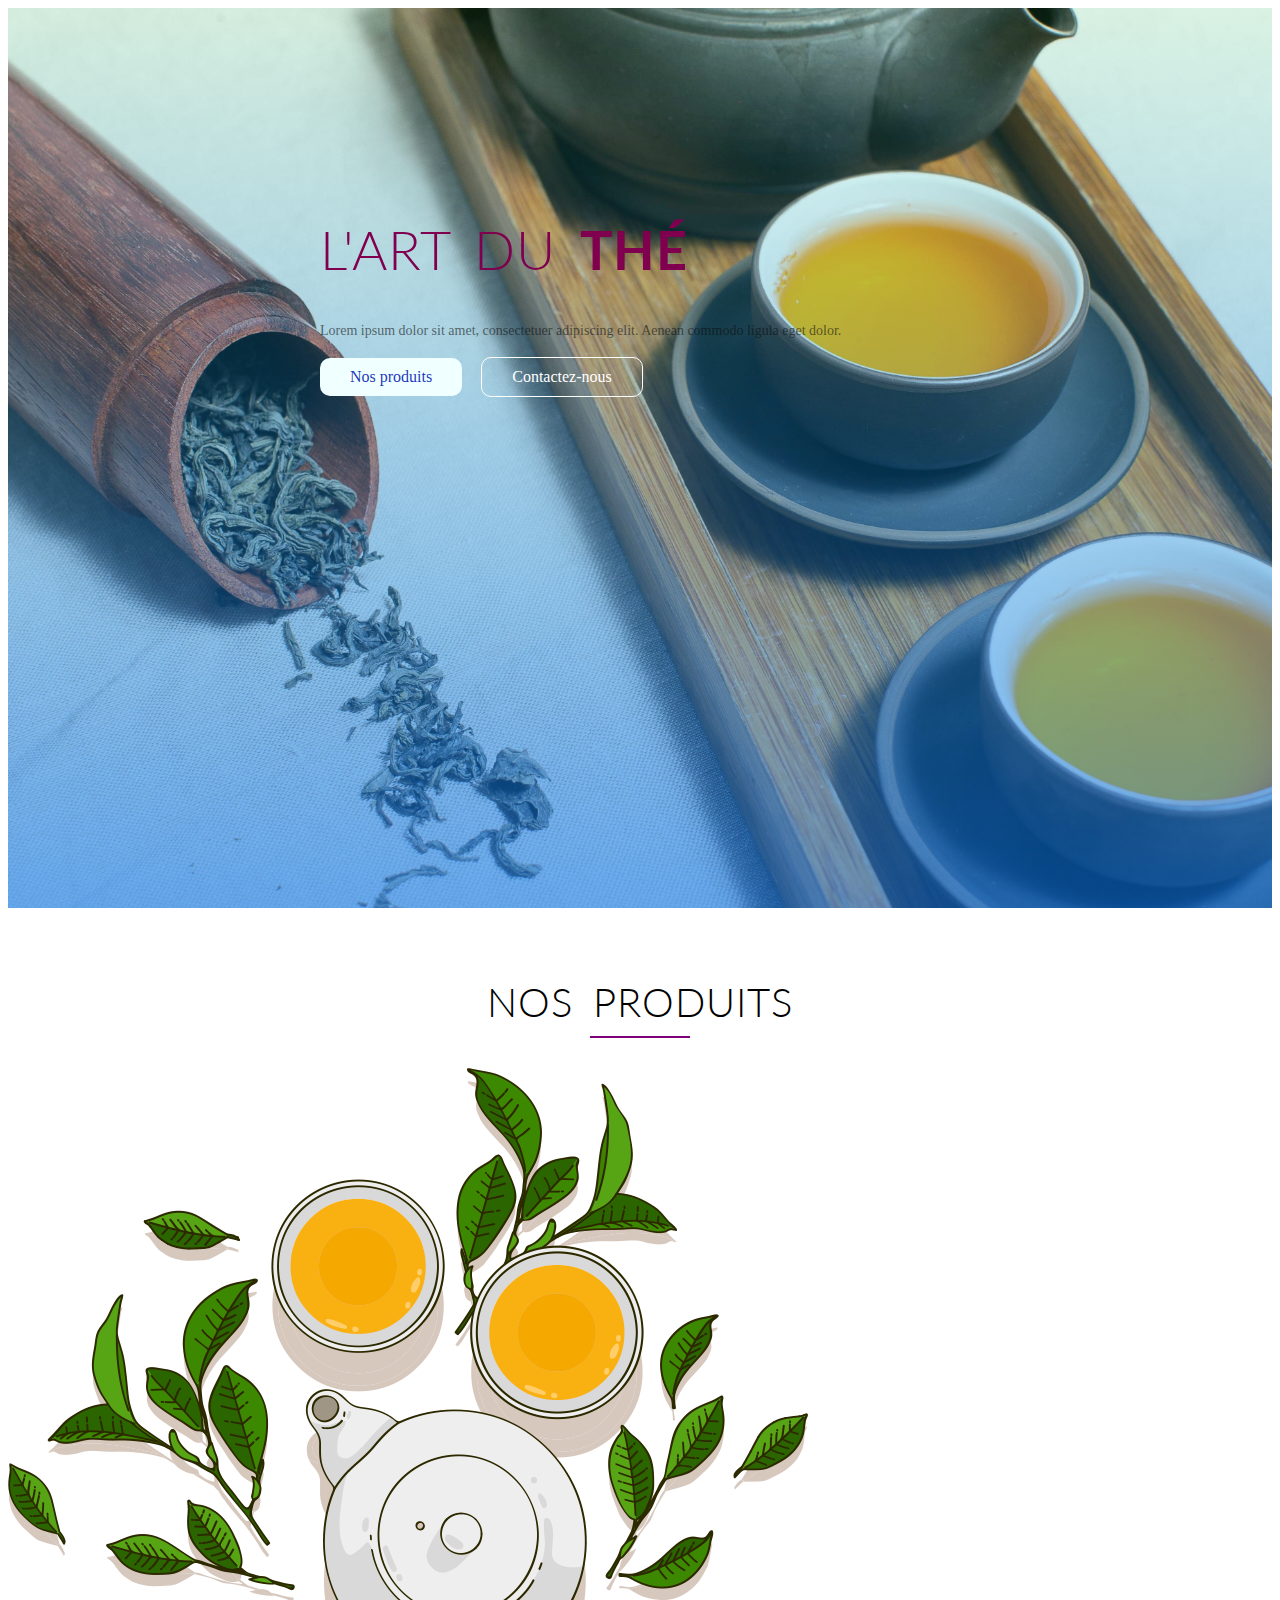
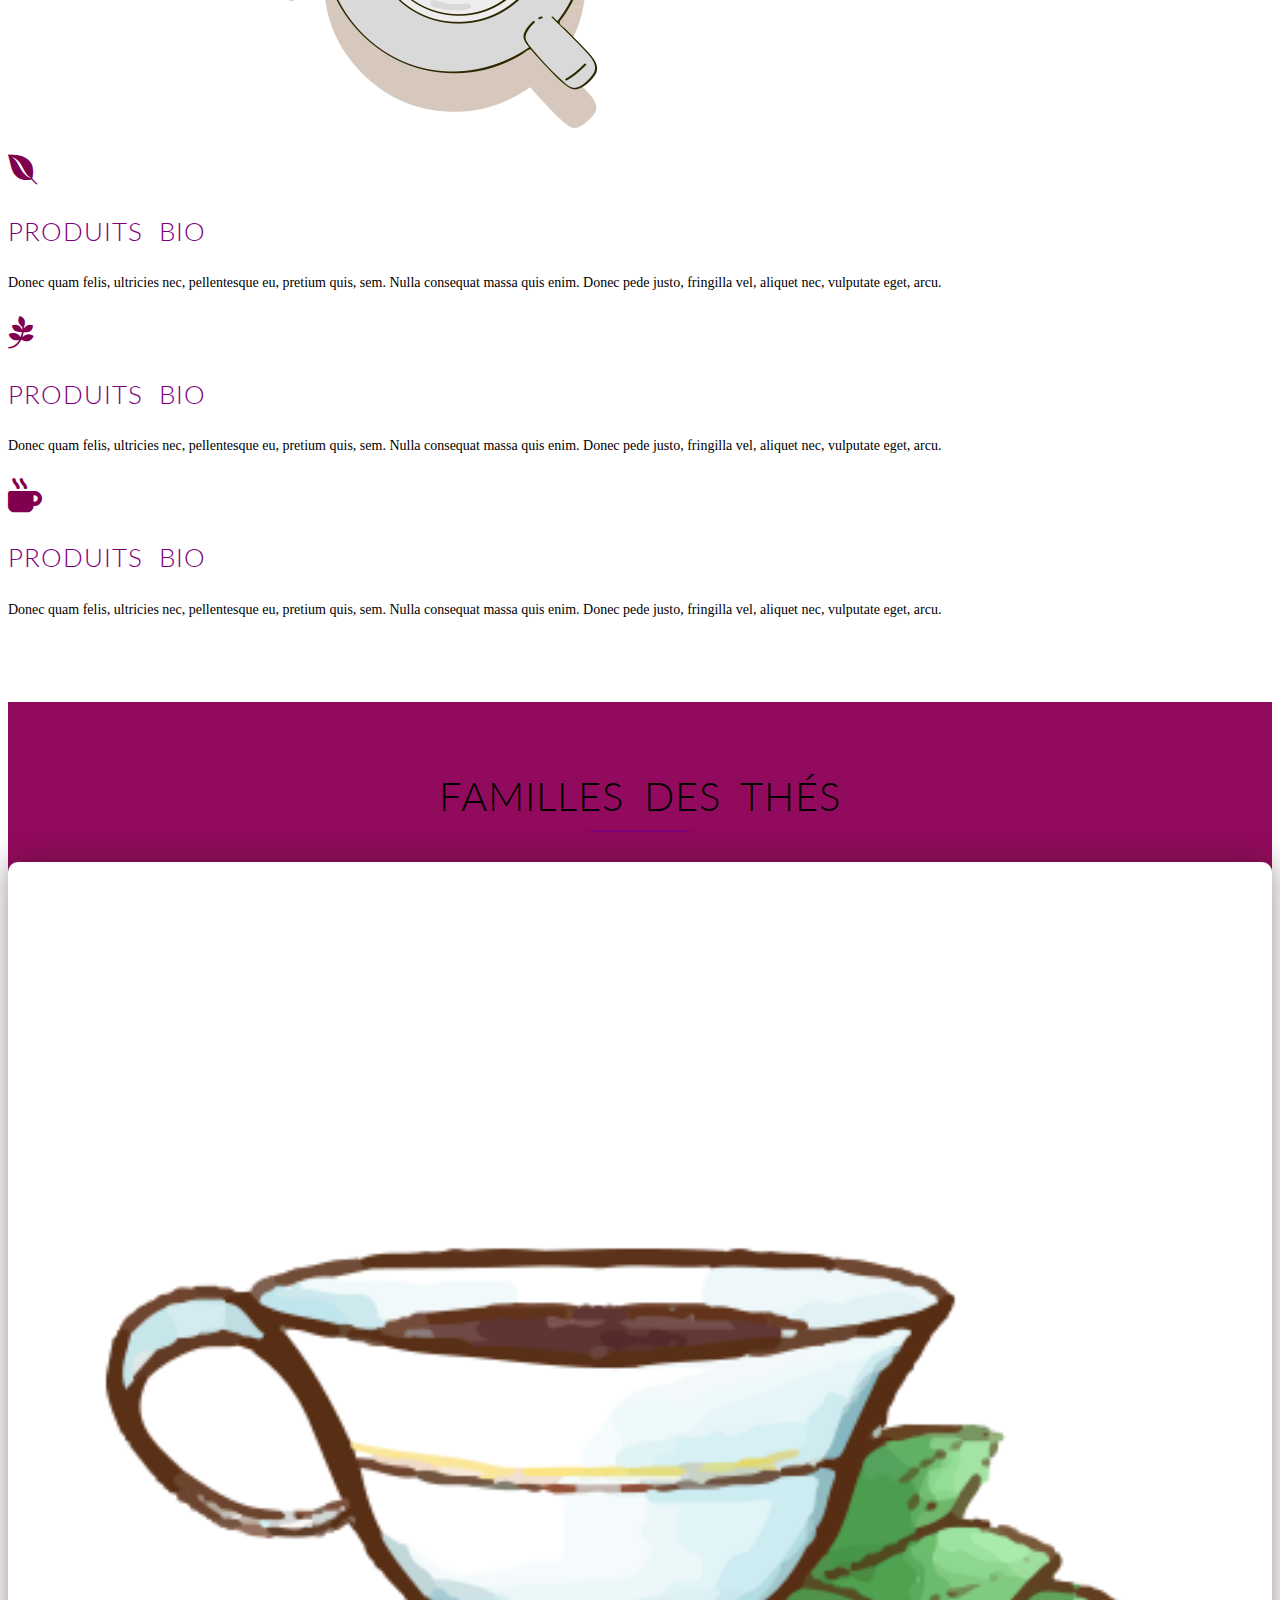
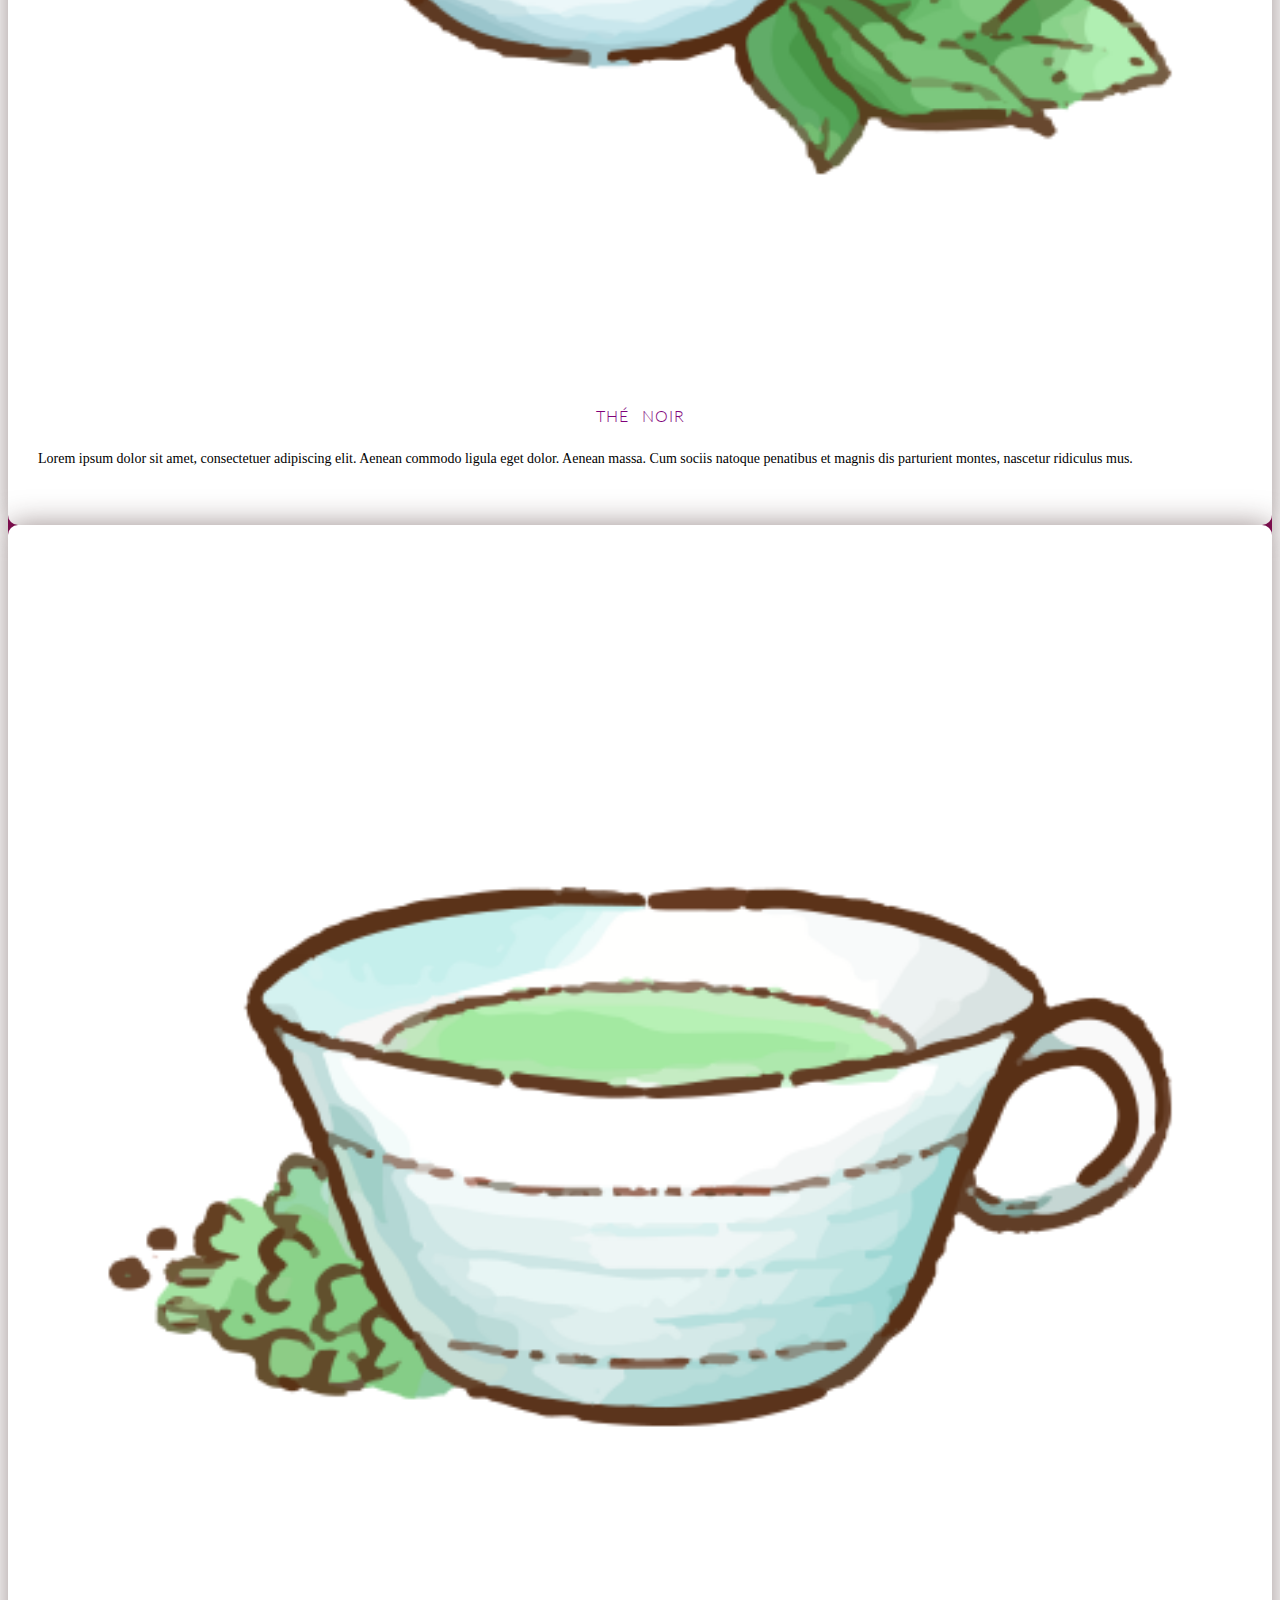
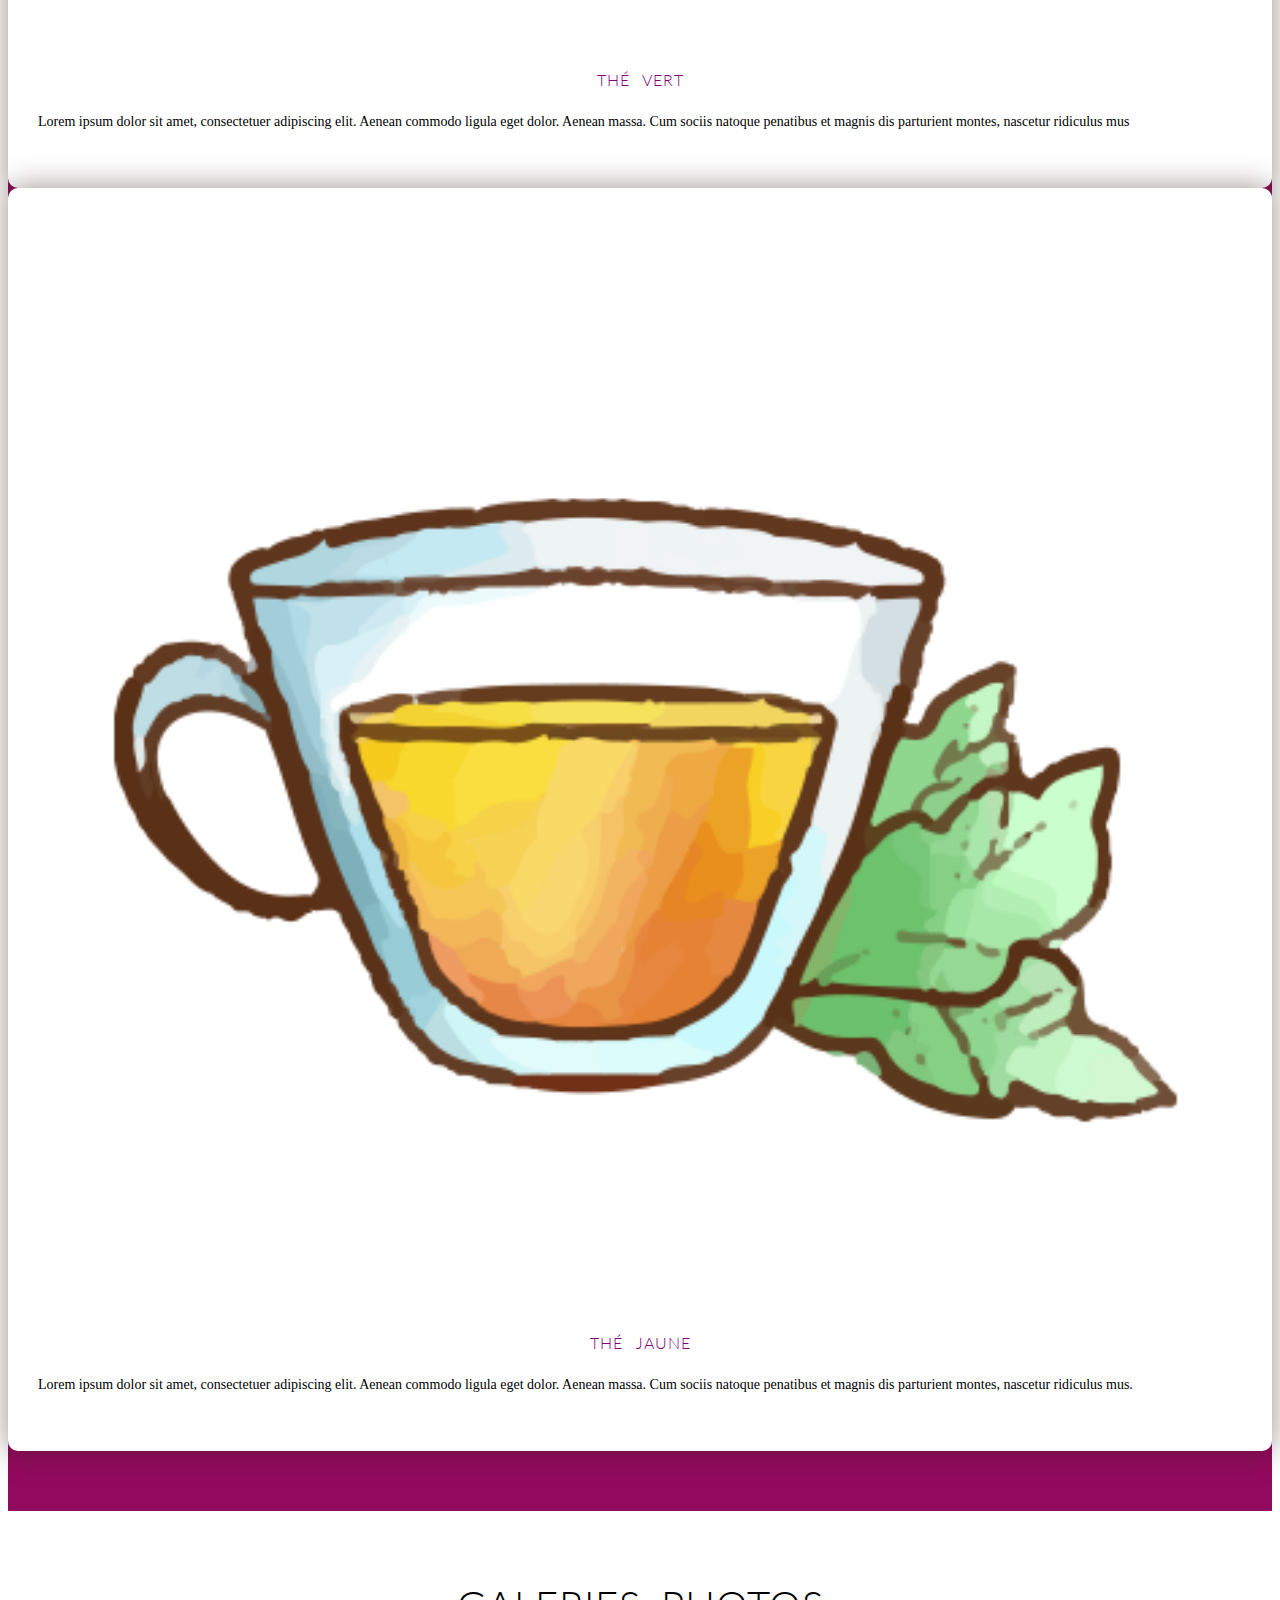
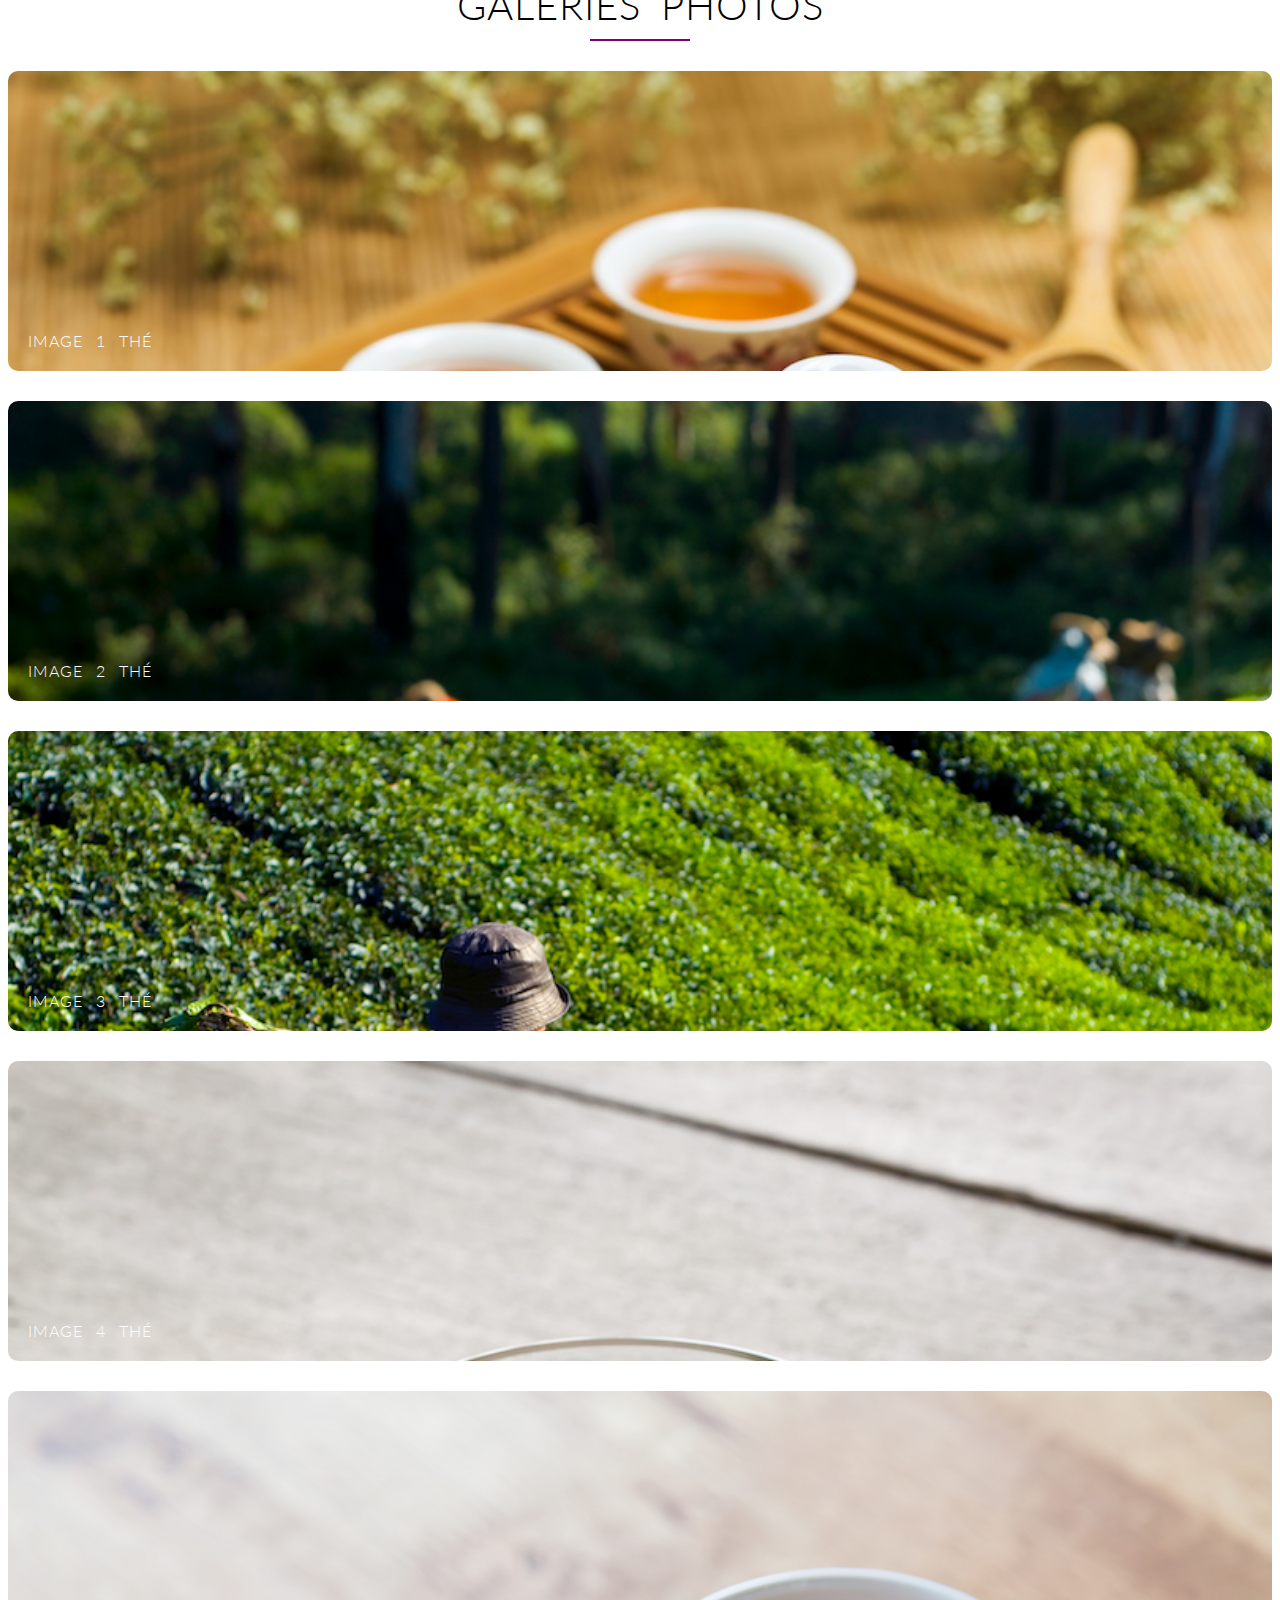
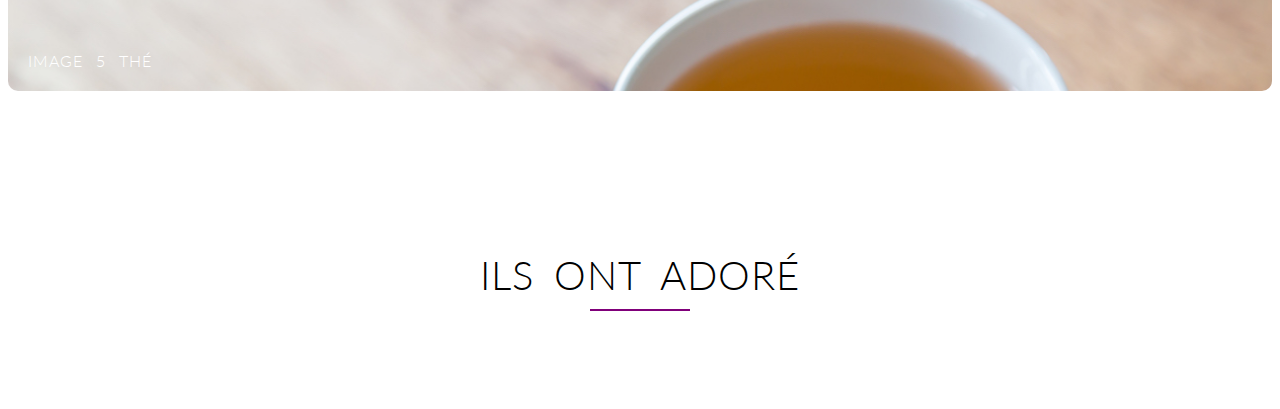
==== index.html @ dce85796 "Initial commit" ====
<!DOCTYPE html>

<html>

<head>
    <title>Mon blog </title>
    <meta charset="utf-8">
    <meta name="viewport" content="width=device-width,initial-scale=1">
    <!--icons-->
    <link rel="stylesheet" href="https://cdnjs.cloudflare.com/ajax/libs/font-awesome/5.15.2/css/all.min.css">
    <!--fonts-->
    <link rel="preconnect" href="https://fonts.gstatic.com">
    <link href="https://fonts.googleapis.com/css2?family=Ballet&family=Lato:ital@1&family=PT+Serif:ital@1&display=swap"
        rel="stylesheet">
    <link rel="preconnect" href="https://fonts.gstatic.com">
    <link href="https://fonts.googleapis.com/css2?family=Ballet&display=swap" rel="stylesheet">
    <!--style-->
    <script src="https://cdn.jsdelivr.net/npm/bootstrap@5.0.0-beta2/dist/js/bootstrap.bundle.min.js"
        integrity="sha384-b5kHyXgcpbZJO/tY9Ul7kGkf1S0CWuKcCD38l8YkeH8z8QjE0GmW1gYU5S9FOnJ0" crossorigin="anonymous">
    </script>
    <link href="https://cdn.jsdelivr.net/npm/bootstrap@5.0.0-beta2/dist/css/bootstrap.min.css" rel="stylesheet"
        integrity="sha384-BmbxuPwQa2lc/FVzBcNJ7UAyJxM6wuqIj61tLrc4wSX0szH/Ev+nYRRuWlolflfl" crossorigin="anonymous">
    <link rel="stylesheet" href="ressources/css/style.css">
    <title>Introduction · Bootstrap v5.0</title>
</head>


<body>
    <header>
        <div class="container">
            <div class="row">
                <div class="col-md-12 home-title">
                    <h1>L'art du <span>thé</span> </h1>
                    <p>Lorem ipsum dolor sit amet, consectetuer adipiscing elit. Aenean commodo ligula eget dolor.</p>
                    <a href="" class="btn btn-full"> Nos produits</a>
                    <a href="" class="btn btn-ghost"> Contactez-nous</a>
                </div>
            </div>
        </div>
    </header>
    <!--Nos produits-->
    <section>
        <div class="container">
            <div class="row">
                <div class="col-md-12">
                    <h2>Nos produits</h2>
                </div>
            </div>
            <div class="row">
                <div class="col-md-7">
                    <img src="ressources/images/tea-draw.png" alt="tea" class="produits-img">
                </div>
                <div class="col-md-5">
                    <!--plus produits  1-->
                    <div class="produits-plus">
                        <div class="row">
                            <div class="col-md-2">
                                <div class="produit-icon"><i class="fab fa-envira"></i>
                                </div>
                            </div>
                            <div class="col-md-10">
                                <h3>Produits Bio</h3>
                                <p>Donec quam felis, ultricies nec, pellentesque eu, pretium quis, sem. Nulla consequat
                                    massa
                                    quis enim. Donec pede justo, fringilla vel, aliquet nec, vulputate eget, arcu.
                                </p>
                            </div>
                        </div>
                    </div>
                    <!--plus produits  2-->
                    <div class="produits-plus">
                        <div class="row">
                            <div class="col-md-2">
                                <div class="produit-icon"><i class="fab fa-pagelines"></i>
                                </div>
                            </div>
                            <div class="col-md-10">
                                <h3>Produits Bio</h3>
                                <p>Donec quam felis, ultricies nec, pellentesque eu, pretium quis, sem. Nulla consequat
                                    massa
                                    quis enim. Donec pede justo, fringilla vel, aliquet nec, vulputate eget, arcu.
                                </p>
                            </div>
                        </div>
                    </div>
                    <!--plus produits  3-->
                    <div class="produits-plus">
                        <div class="row">
                            <div class="col-md-2">
                                <div class="produit-icon"><i class="fas fa-mug-hot"></i>
                                </div>
                            </div>
                            <div class="col-md-10">
                                <h3>Produits Bio</h3>
                                <p>Donec quam felis, ultricies nec, pellentesque eu, pretium quis, sem. Nulla consequat
                                    massa
                                    quis enim. Donec pede justo, fringilla vel, aliquet nec, vulputate eget, arcu.
                                </p>
                            </div>
                        </div>
                    </div>
                </div>
            </div>
        </div>
        </div>
        </div>
    </section>
    <!--FAMILLES DES THES
=========================================== -->
    <section class="famille-the">
        <div class="container">
            <div class="row">
                <div class="col-md-12">
                    <h2>Familles des thés</h2>
                </div>
            </div>
            <div class="row">
                <div class="col-md-4">
                    <div class="famille-details">
                        <img src="ressources/images/the-noir.png" alt="black-tea">
                        <h4>Thé noir</h4>
                        <p> Lorem ipsum dolor sit amet, consectetuer adipiscing elit. Aenean commodo ligula eget dolor.
                            Aenean massa. Cum sociis natoque penatibus et magnis dis parturient montes, nascetur
                            ridiculus mus.</p>
                    </div>
                </div>
                <div class="col-md-4">
                    <div class="famille-details">
                        <img src="ressources/images/the-vert.png" alt="green-tea">
                        <h4>Thé vert</h4>
                        <p>Lorem ipsum dolor sit amet, consectetuer adipiscing elit. Aenean commodo ligula eget dolor.
                            Aenean massa. Cum sociis natoque penatibus et magnis dis parturient montes, nascetur
                            ridiculus mus </p>
                    </div>
                </div>
                <div class="col-md-4">
                    <div class="famille-details">
                        <img src="ressources/images/the-jaune.png" alt="yellow-tea">
                        <h4>Thé jaune</h4>
                        <p>Lorem ipsum dolor sit amet, consectetuer adipiscing elit. Aenean commodo ligula eget dolor.
                            Aenean massa. Cum sociis natoque penatibus et magnis dis parturient montes, nascetur
                            ridiculus mus. </p>
                    </div>
                </div>
            </div>
        </div>
    </section>
    <!--GALERIES PHOTOS
=========================================== -->
    <section>
        <div class="container">
            <div class="row">
                <div class="col-md-12">
                    <h2>Galeries photos</h2>
                </div>
            </div>
            <div class="row">
                <div class="col-md-4">
                    <div class="galeries-img" style="background-image: url(ressources/images/galerie/the1.jpg)">
                        <div class="galeries-titres">
                            <h4>Image 1 thé</h4>
                        </div>
                    </div>
                </div>
                <div class="col-md-8">
                    <div class="galeries-img" style="background-image: url(ressources/images/galerie/the2.jpg);">
                        <div class="galeries-titres">
                            <h4>Image 2 thé</h4>
                        </div>
                    </div>
                </div>
            </div>
            <div class="row">
                <div class="col-md-5">
                    <div class="galeries-img" style="background-image: url(ressources/images/galerie/the3.jpg);">
                        <div class="galeries-titres">
                            <h4>Image 3 thé</h4>
                        </div>
                    </div>
                </div>
                <div class="col-md-3">
                    <div class="galeries-img" style="background-image: url(ressources/images/galerie/the4.jpg);">
                        <div class="galeries-titres">
                            <h4>Image 4 thé</h4>
                        </div>
                    </div>
                </div>
                <div class="col-md-4">
                    <div class="galeries-img" style="background-image: url(ressources/images/galerie/the5.jpg);">
                        <div class="galeries-titres">
                            <h4>Image 5 thé</h4>
                        </div>
                    </div>
                </div>
            </div>
        </div>


    </section>
    <!--AVIS CLIENTS
=========================================== -->
<section>
    <div class="container">
        <div class="row">
            <div class="col-md-12">
                <h2>Ils ont adoré</h2>

            </div>

        </div>

    </div>
</section>


</body>

</html>
---- ressources/css/style.css ----
/* DOCUMENT INFORMATION
    -Document :thé thème
    -Version : 1.0.0
    -Author: Moi
    
    
*/

/* COLORS
    -Defaut body text #eee 
    -h1             rgb(128, 0, 122)
    -h2             rgba(13, 13, 14, 0.6)
    -h3
    -h4
    
    -button
    -button:hoover
    -icon:          rgb(128, 0, 79)
    -border
    
    */

/*FONTS
        -Default Lato
        -Subtitle
        
    */

/* CSS DIRECTORY
        -1.=GLOBAL
        -2.=HEADER
        -3.=PRODUITS
    */





/*GLOBAL
=================================================== */


html {
    background-color: #fff;

}

h1,
h2,
h3,h4 {
    font-family: 'Lato', 'Arial', sans serif;
    color: rgb(128, 0, 122);
    text-transform: uppercase;
    letter-spacing: 1px;
    font-weight: 300;
    word-spacing: 8px;


}

h1 {
    color: #eeee
}

h2 {
    color: #000;
    font-size: 250%;
    text-align: center;
    margin-top: 40px;
    margin-bottom: 30px;

}

h2::after {
    display: block;
    height: 2px;
    background-color: rgb(128, 0, 122);
    width: 100px;
    content: "";
    margin: 0 auto;
    margin-top: 10px;

}

h3 {

    font-size: 160%;
}


p {
    font-size: 14px;
    font-weight: 300;
    line-height: 24px;

}

section {
    padding: 30px 0 60px 0;
}




/* HEADER
============================================*/

header {
    background-image: linear-gradient(rgba(0, 242, 96, 0.1),
            rgba(7, 117, 230, 0.6)),
        url(../images/header-3.jpg);
    height: 100vh;
    background-position: center;
    background-size: cover;

}

.home-title {
    position: absolute;
    top: 20%;
    left: 25%
}

.home-title h1 {
    font-size: 340%;
    color: rgb(128, 0, 79);
}

.home-title h1 span {
    font-weight: 700;
    color: rgb(128, 0, 79);


}

.home-title p {
    color: rgba(13, 13, 14, 0.6);
    font-weight: 500;
}

/*button*/

.btn {
    display: inline-block;
    padding: 10px 30px;
    text-decoration: none;
    border-radius: 10px;
    transition: background-colors 1s, color 1s, border 1s;

}

.btn-full {
    background-color: azure;
    color: rgba(18, 43, 184, 0.952);
    margin-right: 15px;
}

.btn-ghost {
    border: 1px solid #fff;
    color: rgb(240, 235, 235);
    color: white;
}

.btn-full:hover {
    background-color: rgb(128, 0, 79);
    color: #fff;
}

.btn-ghost:hover {
    background-color: rgb(128, 0, 79);
    border: 1px solid rgb(128, 0, 79);
    color: #fff;
}

/* PRODUITS
============================================*/
.produits-plus {
    margin: 20px 0;
}

.produits-plus:hover .produit-icon {
    transform: translateX(20px);
    color: rgba(167, 115, 160, 0.933);
}

.produits-img {
    max-width: 100%;
    height: auto;
}

.produit-icon {
    font-size: 34px;
    color: rgb(128, 0, 79);
    transition: all 1s;
}

/* FAMILLES THES
============================================*/

.famille-the {
    background-color: rgb(146, 10, 94);

}

.famille-details {
    background-color: #fff;
    padding: 40px 30px;
    border-radius: 10px;
    box-shadow: 0 0 30px rgba(56, 27, 27, 0.5);
}

.famille-details img {
    display: block;
    margin: 0 auto;
    width: 90%;
}


.famille-details h4 {
    text-align: center;
}
/* GALERIES PHOTOS
============================================*/

.galeries-img{
    display: block;
    background-size: cover;
    background-position: top center;
    background-repeat:no-repeat ;
    height: 300px;
    border-radius: 10px;
    margin-bottom: 30px;
}

.galeries-titres{
    position: relative;
    top: 260px;
    left: 20px;
}
    
    .galeries-titres h4{
    color: #fff;
    }
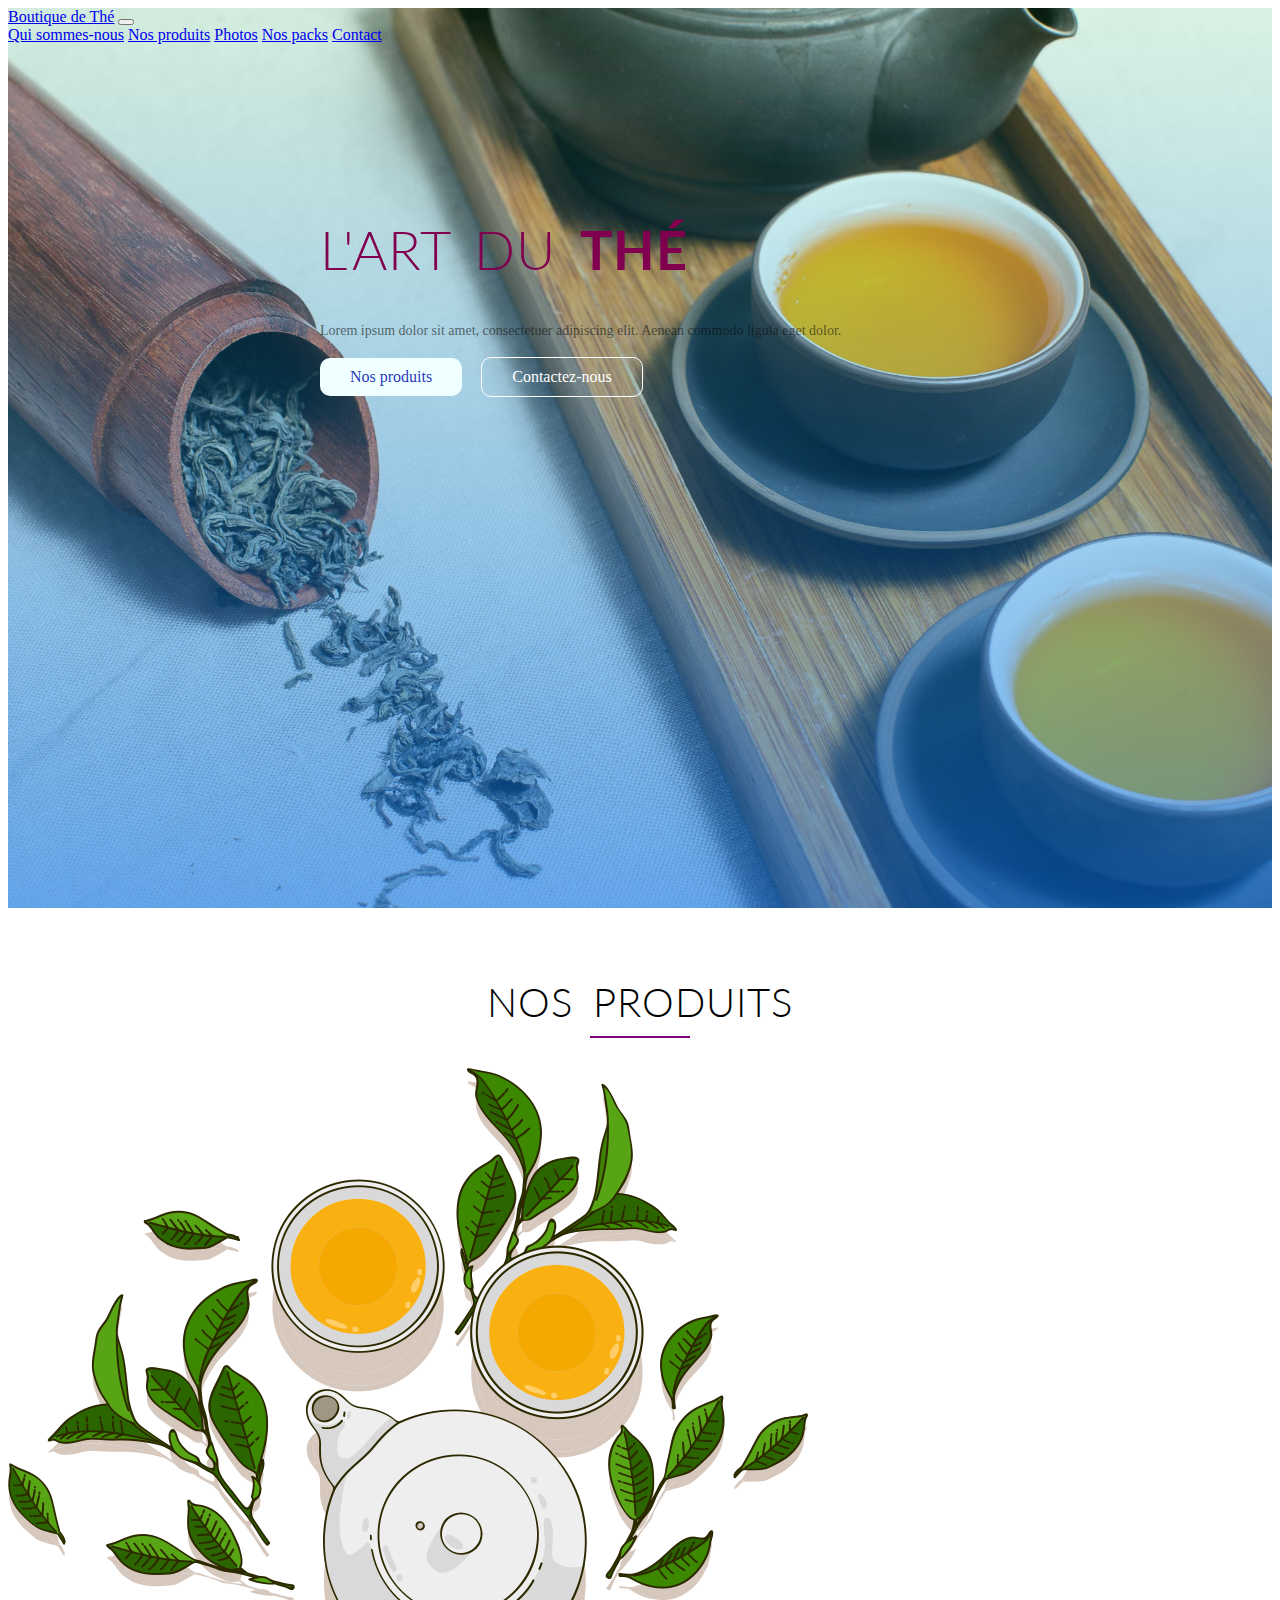
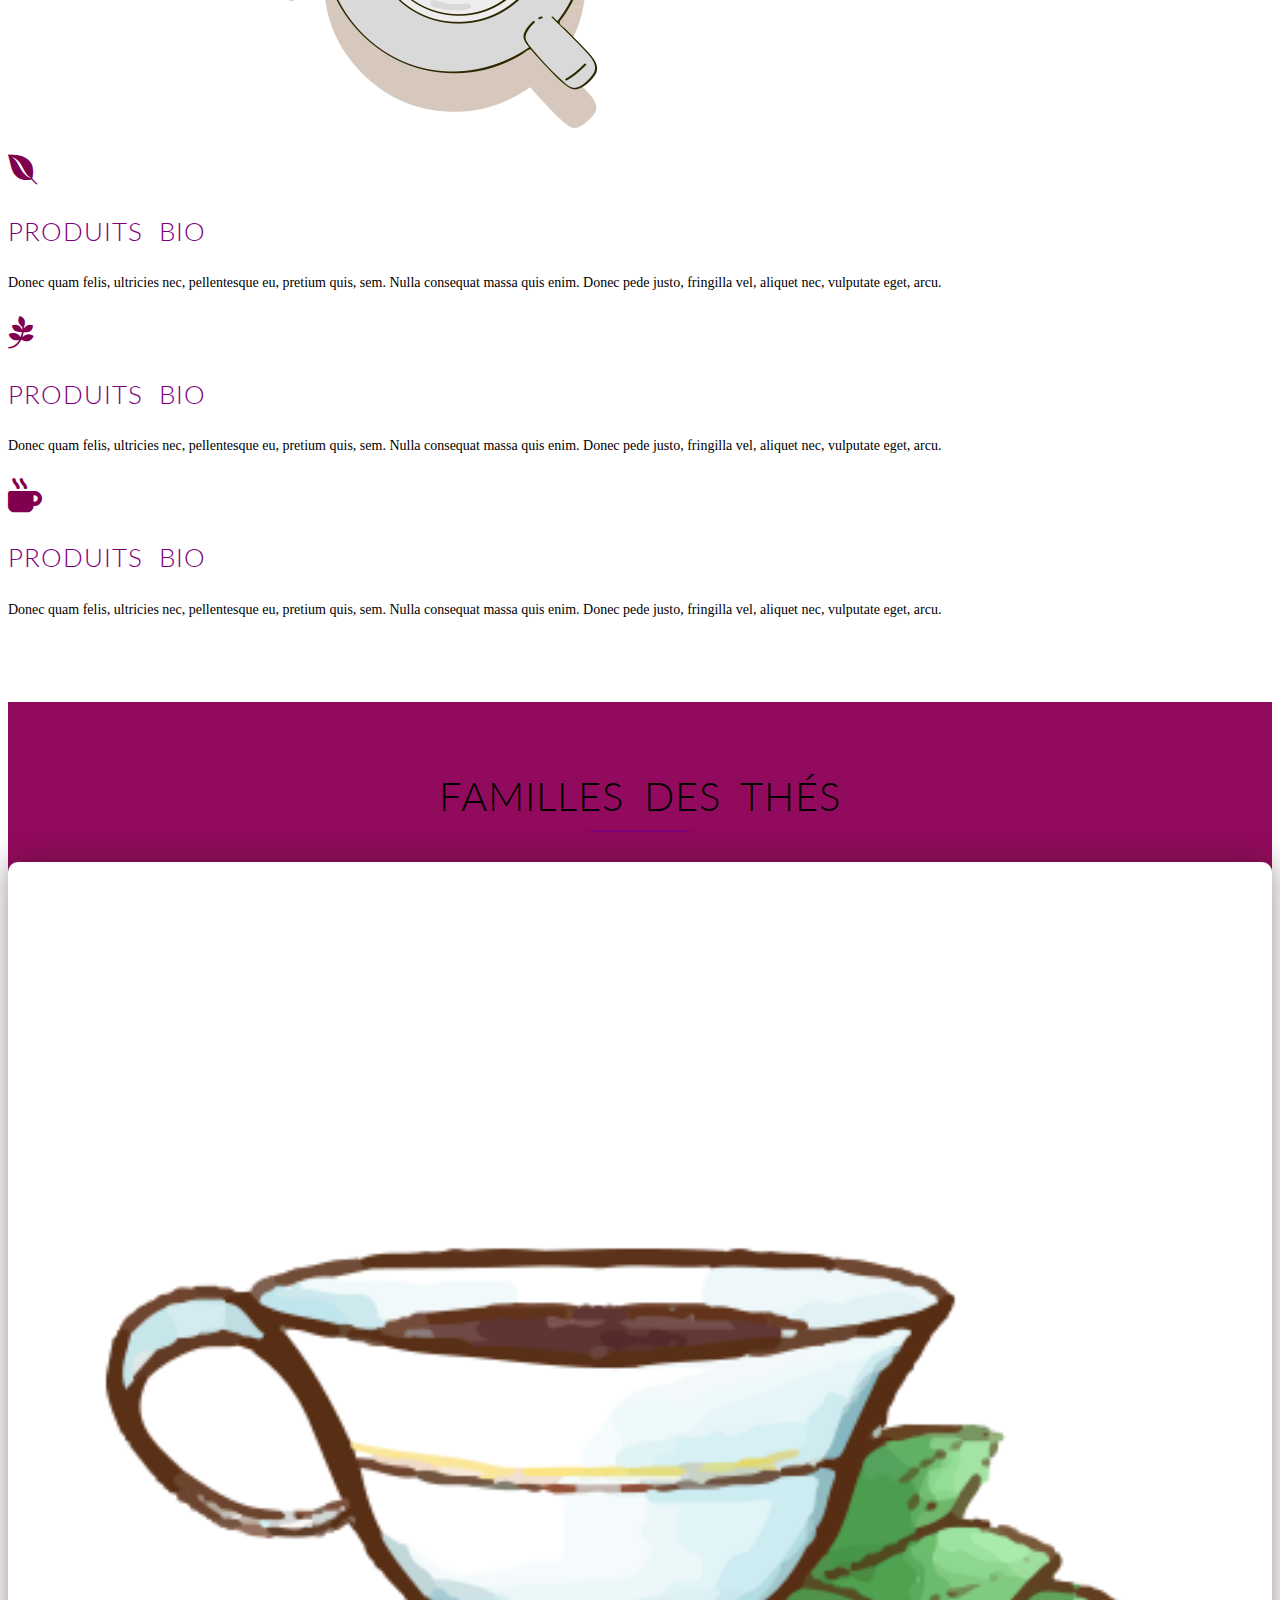
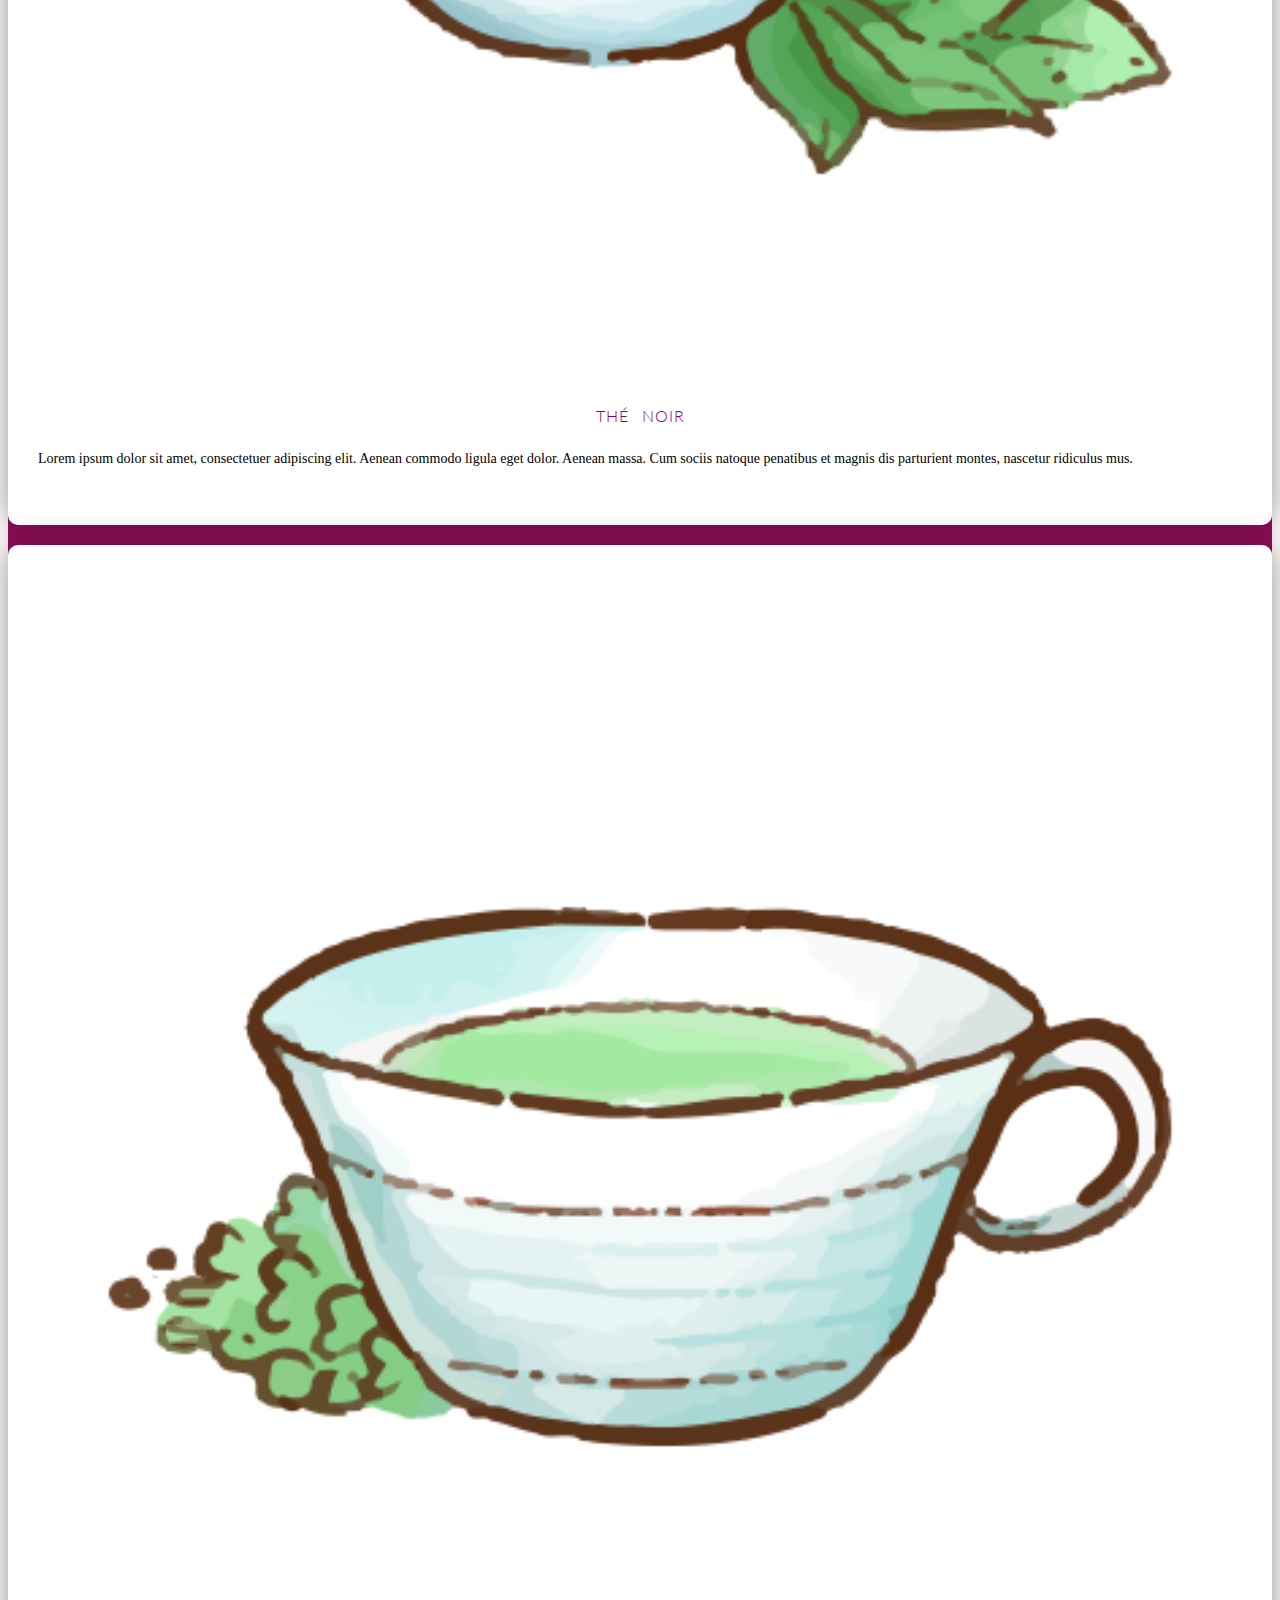
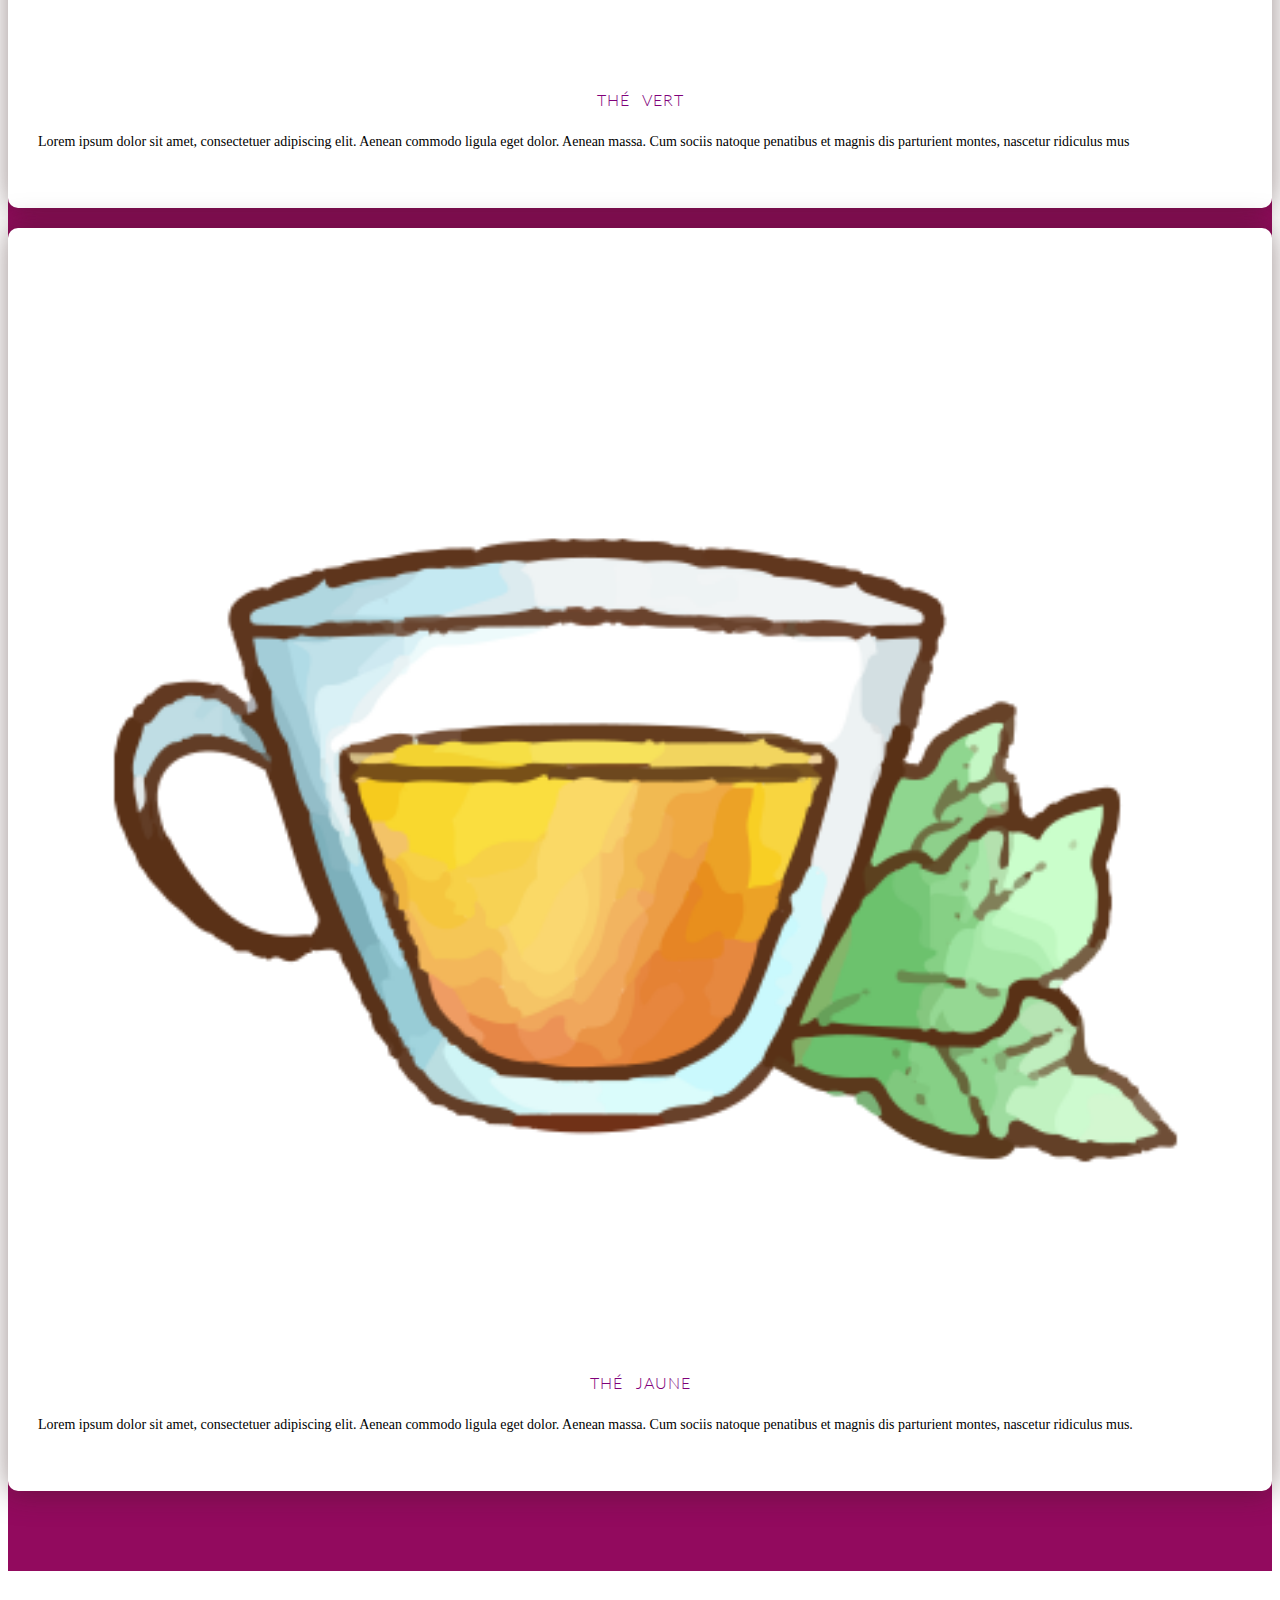
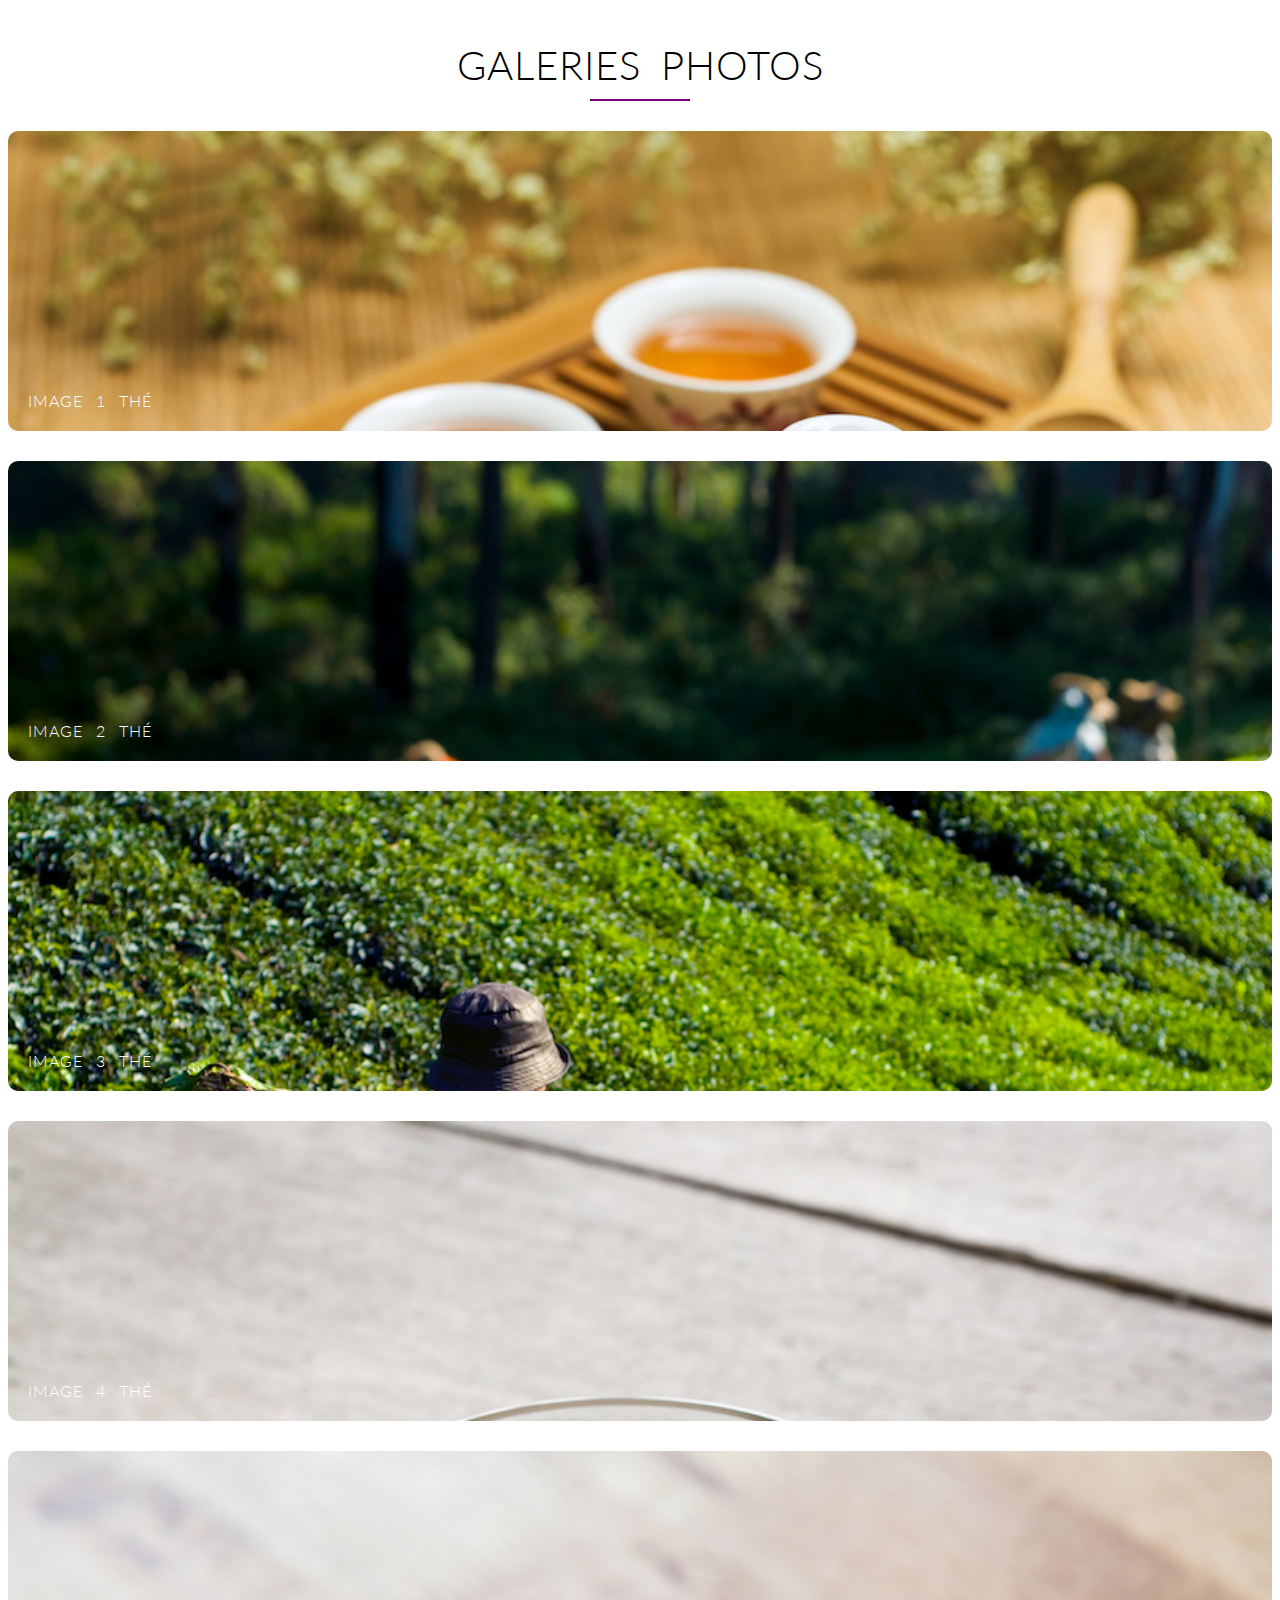
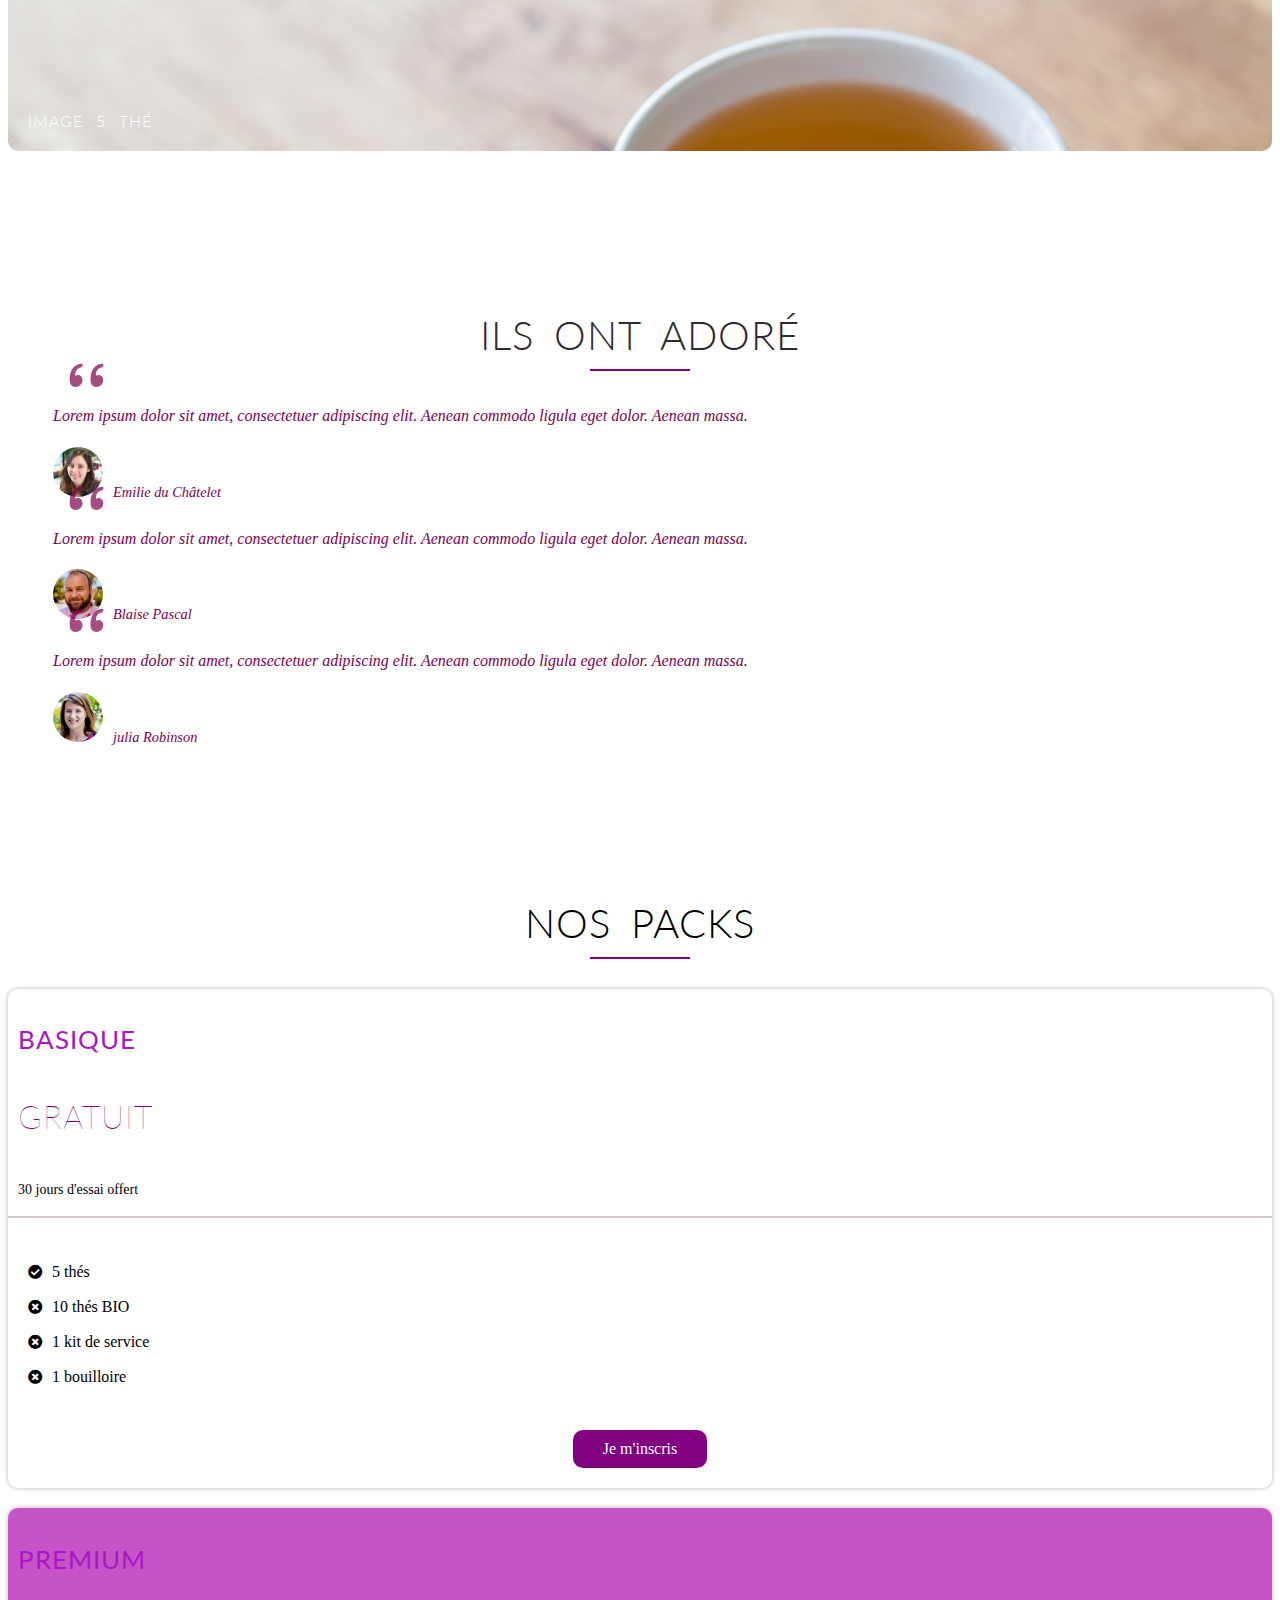
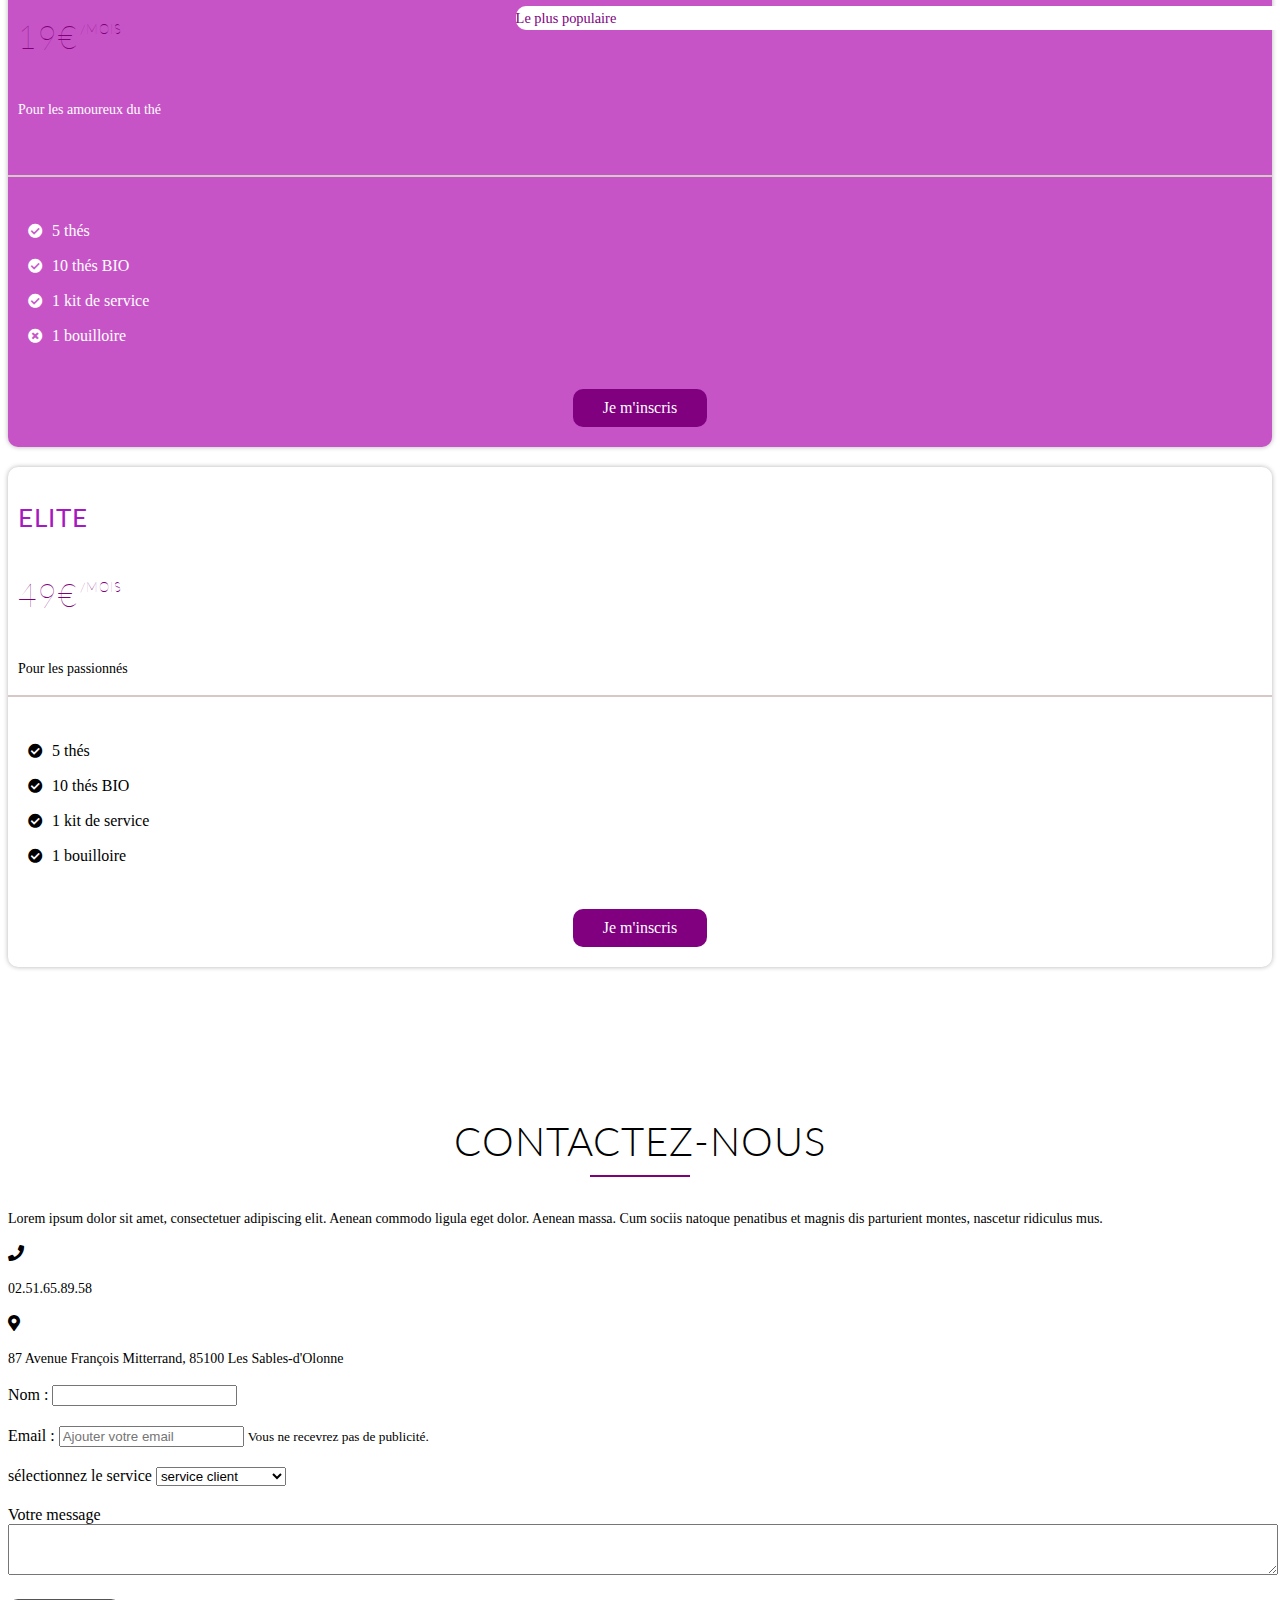
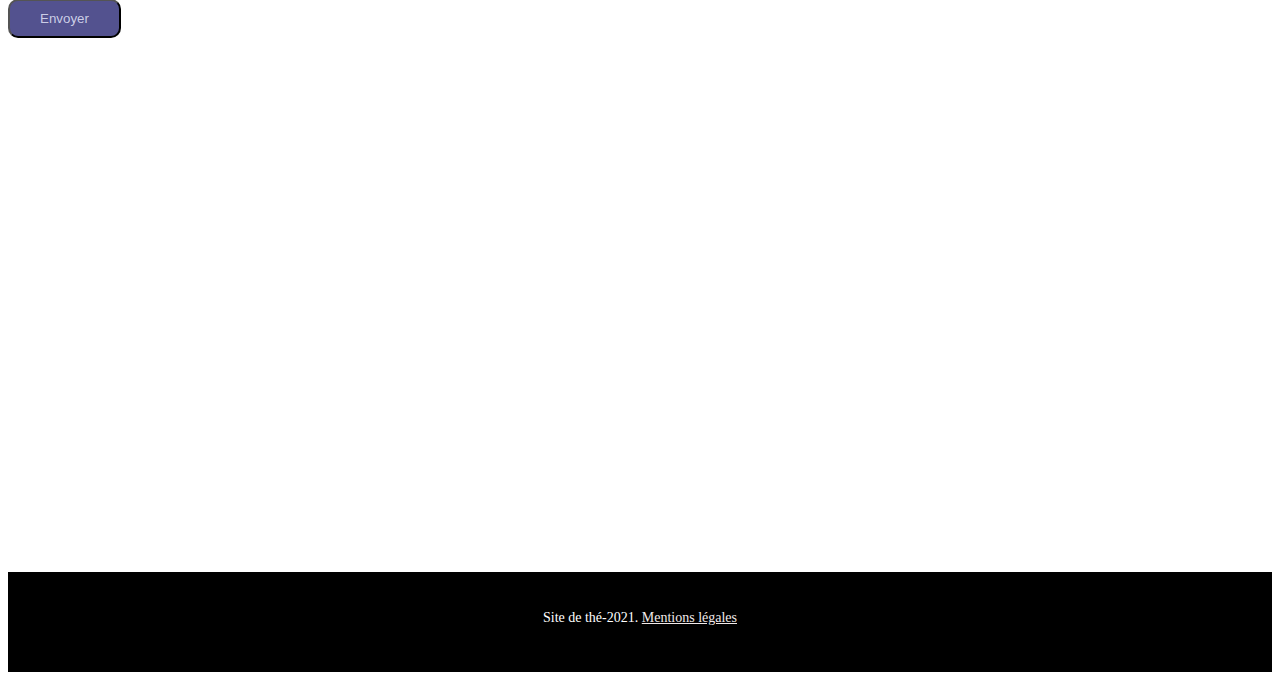
==== commit 1417091c: "ajout menu et responsive" ====
--- a/index.html
+++ b/index.html
@@ -14,6 +14,8 @@
         rel="stylesheet">
     <link rel="preconnect" href="https://fonts.gstatic.com">
     <link href="https://fonts.googleapis.com/css2?family=Ballet&display=swap" rel="stylesheet">
+    <link rel="preconnect" href="https://fonts.gstatic.com">
+    <link href="https://fonts.googleapis.com/css2?family=Sanchez:ital@1&display=swap" rel="stylesheet">     
     <!--style-->
     <script src="https://cdn.jsdelivr.net/npm/bootstrap@5.0.0-beta2/dist/js/bootstrap.bundle.min.js"
         integrity="sha384-b5kHyXgcpbZJO/tY9Ul7kGkf1S0CWuKcCD38l8YkeH8z8QjE0GmW1gYU5S9FOnJ0" crossorigin="anonymous">
@@ -22,11 +24,52 @@
         integrity="sha384-BmbxuPwQa2lc/FVzBcNJ7UAyJxM6wuqIj61tLrc4wSX0szH/Ev+nYRRuWlolflfl" crossorigin="anonymous">
     <link rel="stylesheet" href="ressources/css/style.css">
     <title>Introduction · Bootstrap v5.0</title>
+    <!-- Global site tag (gtag.js) - Google Analytics -->
+    <script async src="https://www.googletagmanager.com/gtag/js?id=G-699CL1678M"></script>
+    <script>
+        window.dataLayer = window.dataLayer || [];
+
+        function gtag() {
+            dataLayer.push(arguments);
+        }
+        gtag('js', new Date());
+
+        gtag('config', 'G-699CL1678M');
+    </script>
 </head>
 
 
 <body>
     <header>
+
+        <nav class="navbar navbar-expand-md bg-light navbar-light fixed-top">
+            <div class="container">
+                <a class="navbar-brand" href="/">Boutique de Thé</a>
+                
+                <button class="navbar-toggler"
+                        type="button"
+                        data-toggle="collapse"
+                        data-target="#monMenu"
+                        aria-controls="monMenu"
+                        aria-label="Menu pour mobile"
+                >
+                <span class="navbar-toggler-icon"></span>
+
+                </button>
+                
+                    <div class="collapse navbar-collapse" id="monMenu">
+                        <div class="navbar-nav ml-auto">
+                            <a class="nav-item nav-link" href="/">Qui sommes-nous</a>
+                            <a class="nav-item nav-link" href="#nosproduits">Nos produits</a>
+                            <a class="nav-item nav-link" href="#nosphotos">Photos</a>
+                            <a class="nav-item nav-link" href="#nospacks">Nos packs</a>
+                            <a class="nav-item nav-link" href="#contact">Contact</a>
+                        </div>
+                    </div>
+            </div>
+        </nav>
+
+
         <div class="container">
             <div class="row">
                 <div class="col-md-12 home-title">
@@ -107,7 +150,7 @@
     </section>
     <!--FAMILLES DES THES
 =========================================== -->
-    <section class="famille-the">
+    <section class="famille-the" id="nosproduits">
         <div class="container">
             <div class="row">
                 <div class="col-md-12">
@@ -147,7 +190,7 @@
     </section>
     <!--GALERIES PHOTOS
 =========================================== -->
-    <section>
+    <section id="nosphotos">
         <div class="container">
             <div class="row">
                 <div class="col-md-12">
@@ -199,19 +242,251 @@
     </section>
     <!--AVIS CLIENTS
 =========================================== -->
-<section>
-    <div class="container">
+    <section class="clients">
+        <div class="container">
+            <div class="row">
+                <div class="col-md-12">
+                    <h2>Ils ont adoré</h2>
+
+                </div>
+
+            </div>
+
+        </div>
         <div class="row">
-            <div class="col-md-12">
-                <h2>Ils ont adoré</h2>
-
-            </div>
-
-        </div>
-
+            <div class="col-md-4">
+                <div class="client-profil">
+                    <blockquote>
+                        Lorem ipsum dolor sit amet, consectetuer adipiscing elit. Aenean commodo ligula eget dolor.
+                        Aenean massa.
+                        <cite><img src="ressources/images/clients/Avis clients/emilie.jpg" alt="">Emilie du
+                            Châtelet</cite>
+                    </blockquote>
+                </div>
+            </div>
+            <div class="col-md-4">
+                <div class="client-profil">
+                    <blockquote>
+                        Lorem ipsum dolor sit amet, consectetuer adipiscing elit. Aenean commodo ligula eget dolor.
+                        Aenean massa.
+                        <cite><img src="ressources/images/clients/Avis clients/blaise.jpg" alt="">Blaise
+                            Pascal</cite>
+
+                    </blockquote>
+                </div>
+            </div>
+            <div class="col-md-4">
+                <div class="client-profil">
+                    <blockquote>
+                        Lorem ipsum dolor sit amet, consectetuer adipiscing elit. Aenean commodo ligula eget
+                        dolor. Aenean massa.
+                        <cite><img src="ressources/images/clients/Avis clients/julia.jpg" alt="">julia Robinson
+                        </cite>
+
+                    </blockquote>
+                </div>
+            </div>
+        </div>
+
+    </section>
+<!--TABLEAU DES PACKS
+=========================================== -->
+<section id="nospacks">
+<div class="container">
+    <div class="row">
+        <div class="col-md-12">
+            <h2>Nos packs</h2>
+        </div>
     </div>
+    <div class="row">
+        <!--PACK-1-->
+        <div class="col-md-4">
+            <div class="pack">
+                <div class="pack-title">
+                    <h3>Basique</h3>
+                    <h4>Gratuit</h4>
+                    <p>30 jours d'essai offert</p>
+                </div>
+                <div class="pack-content">
+                    <ul>
+                        <li><i class="fas fa-check-circle"></i>5 thés</li>
+                        <li><i class="fas fa-times-circle"></i>10 thés BIO</li>
+                        <li><i class="fas fa-times-circle"></i>1 kit de service</li>
+                        <li><i class="fas fa-times-circle"></i>1 bouilloire</li>
+                    </ul>
+                </div>
+                <div class="pack-signup">
+                <a href="/" class="btn btn-pack">Je m'inscris</a>
+                </div>
+            </div>
+        </div>
+        <!--PACK-2-->
+        <div class="col-md-4">
+            <div class="pack pack-premium">
+                <div class="pack-title">
+                    <h3>Premium</h3>
+                    <h4>19€<span>/mois</span></h4>
+                    <p>Pour les amoureux du thé</p>
+                    <p class="pack-title-premium">Le plus populaire</p>
+                </div>
+                <div class="pack-content">
+                    <ul>
+                        <li><i class="fas fa-check-circle"></i>5 thés</li>
+                        <li><i class="fas fa-check-circle"></i>10 thés BIO</li>
+                        <li><i class="fas fa-check-circle"></i>1 kit de service</li>
+                        <li><i class="fas fa-times-circle"></i>1 bouilloire</li>
+                    </ul>
+                </div>
+                <div class="pack-signup">
+                <a href="/" class="btn btn-pack">Je m'inscris</a>
+                </div>
+            </div>
+        </div>
+        <!--PACK-3-->
+        <div class="col-md-4">
+            <div class="pack">
+                <div class="pack-title">
+                    <h3>Elite</h3>
+                    <h4>49€<span>/mois</span></h4>
+                    <p>Pour les passionnés</p>
+                </div>
+                <div class="pack-content">
+                    <ul>
+                        <li><i class="fas fa-check-circle"></i>5 thés</li>
+                        <li><i class="fas fa-check-circle"></i>10 thés BIO</li>
+                        <li><i class="fas fa-check-circle"></i>1 kit de service</li>
+                        <li><i class="fas fa-check-circle"></i>1 bouilloire</li>
+                    </ul>
+                </div>
+                <div class="pack-signup">
+                <a href="/" class="btn btn-pack">Je m'inscris</a>
+
+                </div>
+            </div>
+        </div>
+    </div>
+</div>
 </section>
 
+<!--CONTACT
+=========================================== -->
+<section id="contact">
+    <div class="container"> 
+        <div class="row">
+            <div class="col-md-6">
+                <div class="row">
+                    <div class="col-md-12">
+                        <div class="form">
+                            <h2>Contactez-nous</h2>
+                            <p>Lorem ipsum dolor sit amet, consectetuer adipiscing elit. Aenean commodo ligula eget dolor. Aenean massa. Cum sociis natoque penatibus et magnis dis parturient montes, nascetur ridiculus mus.</p>
+                        </div>
+                    </div>
+                </div>
+                <div class="row">
+                    <div class="col-md-4">
+                        <div class="phone">
+                            <i class="fas fa-phone"></i>
+                        <p>02.51.65.89.58</p> 
+                        </div>
+                    </div>
+                    <div class="col-md-8">
+                        <div class="adress">
+                            <i class="fas fa-map-marker-alt"></i>
+                        <p> 87 Avenue François Mitterrand, 85100 Les Sables-d'Olonne</p>
+                        </div>
+                    </div>
+                </div> 
+                <!----------NOM ET EMAIL
+                < =========================================== -->
+
+                <form action="">
+                    <div class="row">
+                        <div class="col-md-6">
+                            <div class="contact-form">
+                                <label for="">Nom :</label>
+                                <input type="text" id="name">
+                            </div>
+                        </div>
+
+                        <div class="clo-md-6">
+                            <div class="contact-form">
+                                <label for="">Email :</label>
+                                <input type="email" id="email" placeholder="Ajouter votre email">
+                                <small>Vous ne recevrez pas de publicité.</small>
+                            </div>
+                        </div>
+
+                    </div>
+
+                    <!-------SERVICES ET CONTACT
+                    <=========================================== -->
+
+                    <div class="row">
+                        <div class="col-md-12">
+                            <div class="contact-form">
+                                <label for="">sélectionnez le service</label>
+                                <select name="" id="">
+                                    <option value="">service client</option>
+                                    <option value="">service comptable</option>
+                                    <option value="">SAV</option>
+                                </select>
+                            </div>
+                            
+                        </div>
+                    </div>
+
+                <!--------MESSAGE
+                <=========================================== -->
+                    <div class="row">
+                        <div class="col-md-12">
+                            <div class="contact-form">
+                                <label for="">Votre message</label>
+                                <textarea name="" id="message" cols="50" rows="3" class="contact-message">
+                                </textarea>
+                            </div>
+                        
+                        </div>
+                    </div>
+
+                <!--------BOUTON ENVOYE
+                <=========================================== -->
+
+                    <div class="row">
+                        <div class="col-md-12">
+                            <div class="contact-form">
+                                <button class="btn btn-contact">Envoyer</button>
+                            </div>
+                        </div>
+                    </div>
+                </form>
+            </div>
+            <div class="col-md-6">
+                <div class="map">
+                    <iframe src="https://www.google.com/maps/embed?pb=!1m18!1m12!1m3!1d6390.9496157632475!2d-1.78021888662379!3d46.51004470136574!2m3!1f0!2f0!3f0!3m2!1i1024!2i768!4f13.1!3m3!1m2!1s0x48045d92dfa31593%3A0x2ec5aed5c27bec75!2sMy%20Sweet%20Tea!5e0!3m2!1sfr!2sfr!4v1614433553399!5m2!1sfr!2sfr" width="600" height="450" style="border:0;" allowfullscreen="" loading="lazy">
+                    </iframe>
+                </div>
+            </div>
+        </div>
+
+    </div>  
+
+
+
+
+</section>
+
+<footer>
+    <div class="copyright">
+<p>Site de thé-2021. <a href="/">Mentions légales</a></p>
+    </div>
+</footer>
+                <!--------SCRIPTS------
+                <=========================================== -->
+
+    <script src="https://cdn.jsdelivr.net/npm/bootstrap@5.0.0-beta2/dist/js/bootstrap.bundle.min.js" integrity="sha384-b5kHyXgcpbZJO/tY9Ul7kGkf1S0CWuKcCD38l8YkeH8z8QjE0GmW1gYU5S9FOnJ0" crossorigin="anonymous"></script>
+    <script src="https://cdn.jsdelivr.net/npm/@popperjs/core@2.6.0/dist/umd/popper.min.js" integrity="sha384-KsvD1yqQ1/1+IA7gi3P0tyJcT3vR+NdBTt13hSJ2lnve8agRGXTTyNaBYmCR/Nwi" crossorigin="anonymous"></script>
+    <script src="https://cdn.jsdelivr.net/npm/bootstrap@5.0.0-beta2/dist/js/bootstrap.min.js" integrity="sha384-nsg8ua9HAw1y0W1btsyWgBklPnCUAFLuTMS2G72MMONqmOymq585AcH49TLBQObG" crossorigin="anonymous"></script>
+
 
 </body>
 
--- a/ressources/css/style.css
+++ b/ressources/css/style.css
@@ -207,6 +207,7 @@
     padding: 40px 30px;
     border-radius: 10px;
     box-shadow: 0 0 30px rgba(56, 27, 27, 0.5);
+    margin-bottom: 20px;
 }
 
 .famille-details img {
@@ -242,9 +243,150 @@
     color: #fff;
     }
 
-
-
-
-
-
-
+/* CLIENTS
+============================================*/
+
+.clients{
+
+    background-image: linear-gradient(rgba(0, 242, 96, 0.1),
+    rgba(7, 117, 230, 0.6)),
+    url(../images/clients/Avis\ clients/the-paysage.jpg);
+    background-size: cover;
+    background-attachment: fixed;
+}
+
+.clients h2{
+    color:rgb(46, 42, 46);
+
+    
+}
+.clients h2::after{
+    color: rgb(146, 10, 94);
+}
+blockquote{
+    padding: 5px;
+    font-style: italic;
+    line-height: 130%;
+    color: rgb(128, 0, 79);
+    
+}
+blockquote::before{
+    content: "\201C ";
+    font-size: 800%;
+    font-family: "sanchez",serif;
+    position: absolute;
+    top: px;
+    left: px;
+    color:rgb(128, 0, 79,0.7);
+    
+}
+cite{
+    font-size: 90%;
+    display: block;
+    margin-top: 20px;
+    
+
+}
+
+cite img{
+    height: 50px;
+    border-radius: 50%;
+    margin-right: 10px;
+}
+
+/* PACKS
+============================================*/
+.pack{
+    box-shadow: 0 0 5px rgba(0,0,0,0.3);
+    border-radius: 10px;
+    margin-bottom: 20px;
+}
+
+.pack h3{
+    color:rgb(166, 25, 194);
+    font-weight: 400;
+
+}
+.pack h4{
+    font-size: 200%;
+    font-weight: 100;
+}
+
+.pack span {
+    font-weight: 100;
+    font-size: 40%;
+    position: relative;
+    top: -15px;
+    left: 2px;
+}
+
+.pack-premium{
+    background-color: rgb(199 84 199);
+    color: #fff;
+}
+.pack-title-premium{
+    position: relative;
+    bottom: 130px;
+    left: 40%; 
+    background-color: #fff;
+    color: purple;
+    border-radius: 10px; 
+    font-size: 90%;
+}
+
+.pack-title{
+    padding: 10px 10px  0 10px;
+    border-bottom: 2px solid #d7c8c8;
+}
+
+.pack-content ul{
+    list-style: none;
+    padding: 20px;
+    font-weight: 300;
+    line-height: 35px;
+}
+
+.pack-content ul li i{
+    font-size: 90%;
+    margin-right: 10px;
+}
+
+.pack-signup{
+    text-align: center;
+}
+
+.btn-pack{
+    background-color: purple;
+    color: #fff;
+    margin-bottom: 20px;
+
+}
+/* CONTACTS
+============================================*/
+
+.contact-form{
+    margin-bottom: 20px;
+
+}
+
+.contact-message{
+width: 100%;    
+}
+.btn-contact{
+    background-color: rgb(83, 82, 143);
+    color: rgba(211, 214, 236, 0.952);
+    
+}
+footer{
+    background-color: black;
+    color: #fff;
+    height: 60px;
+    padding: 20px 20px;
+}
+.copyright{
+    text-align: center;
+    
+}
+.copyright a{
+    color: rgb(241, 233, 233);
+}
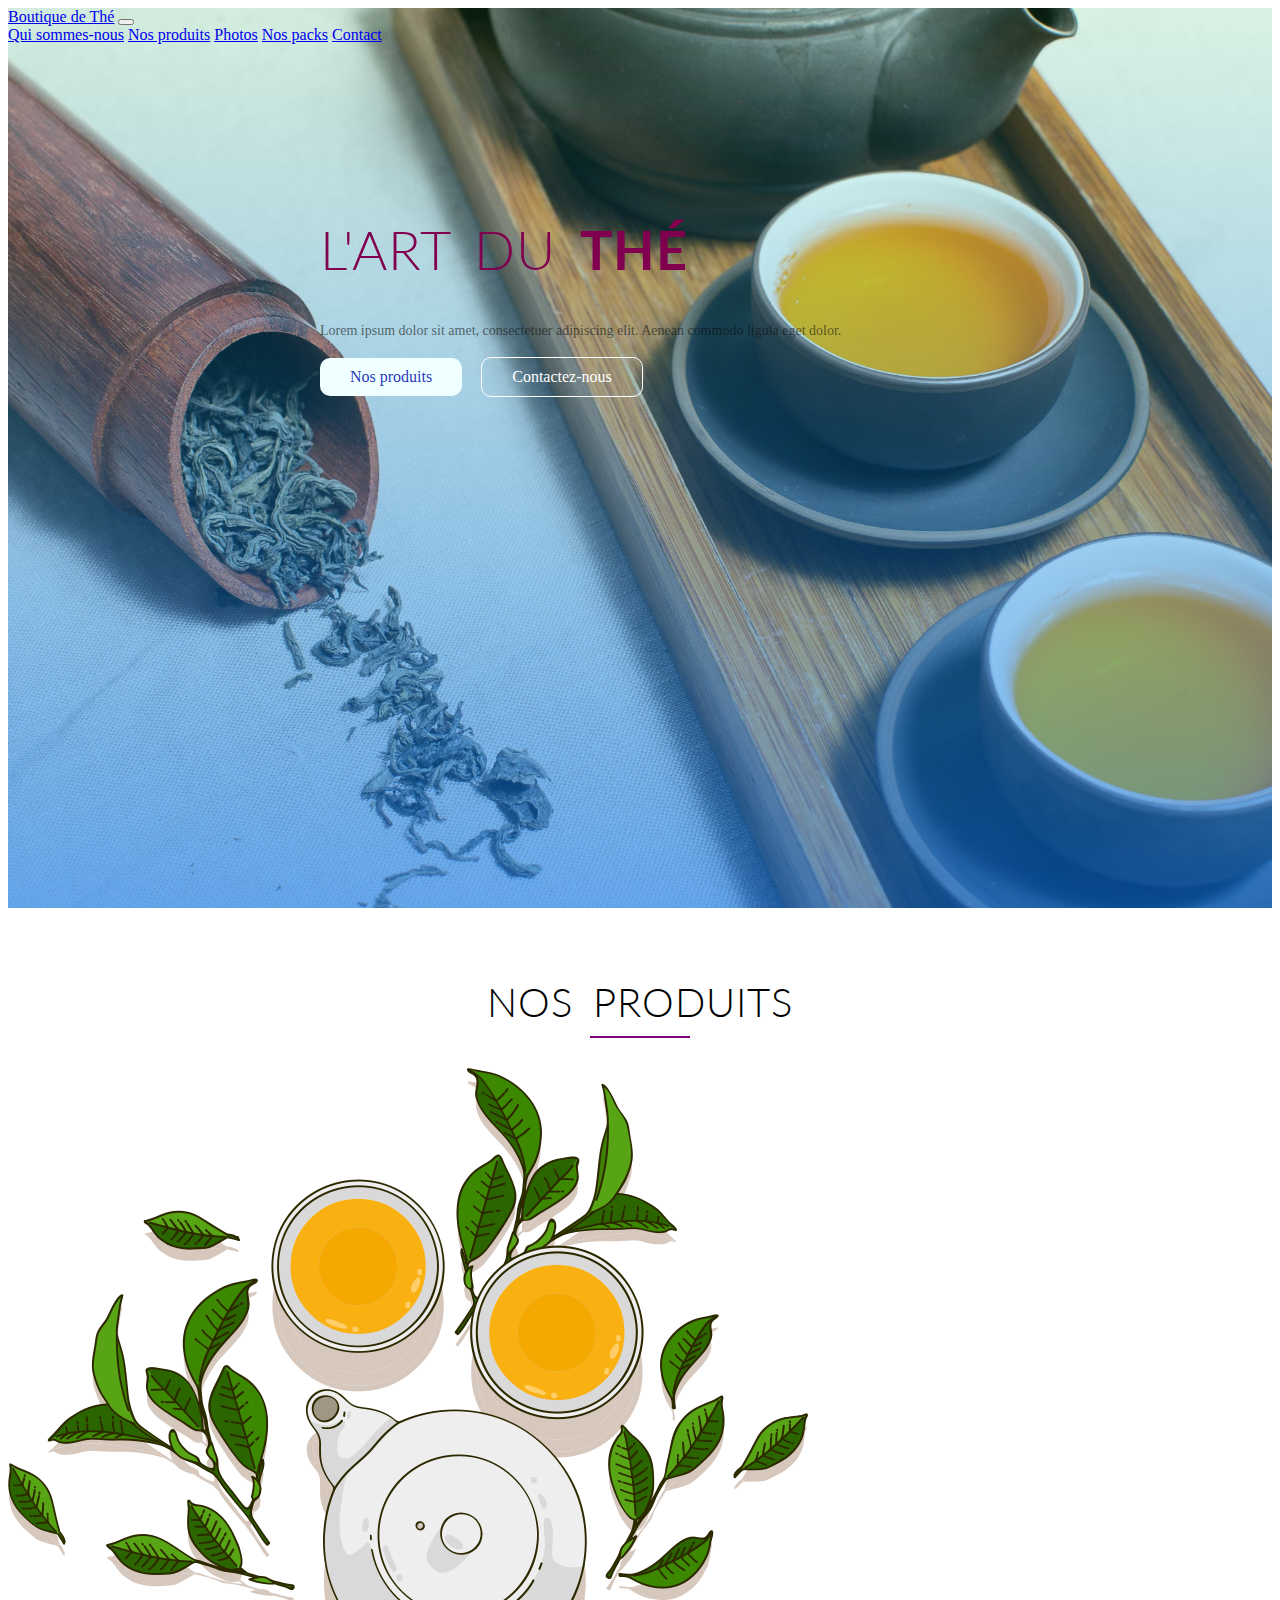
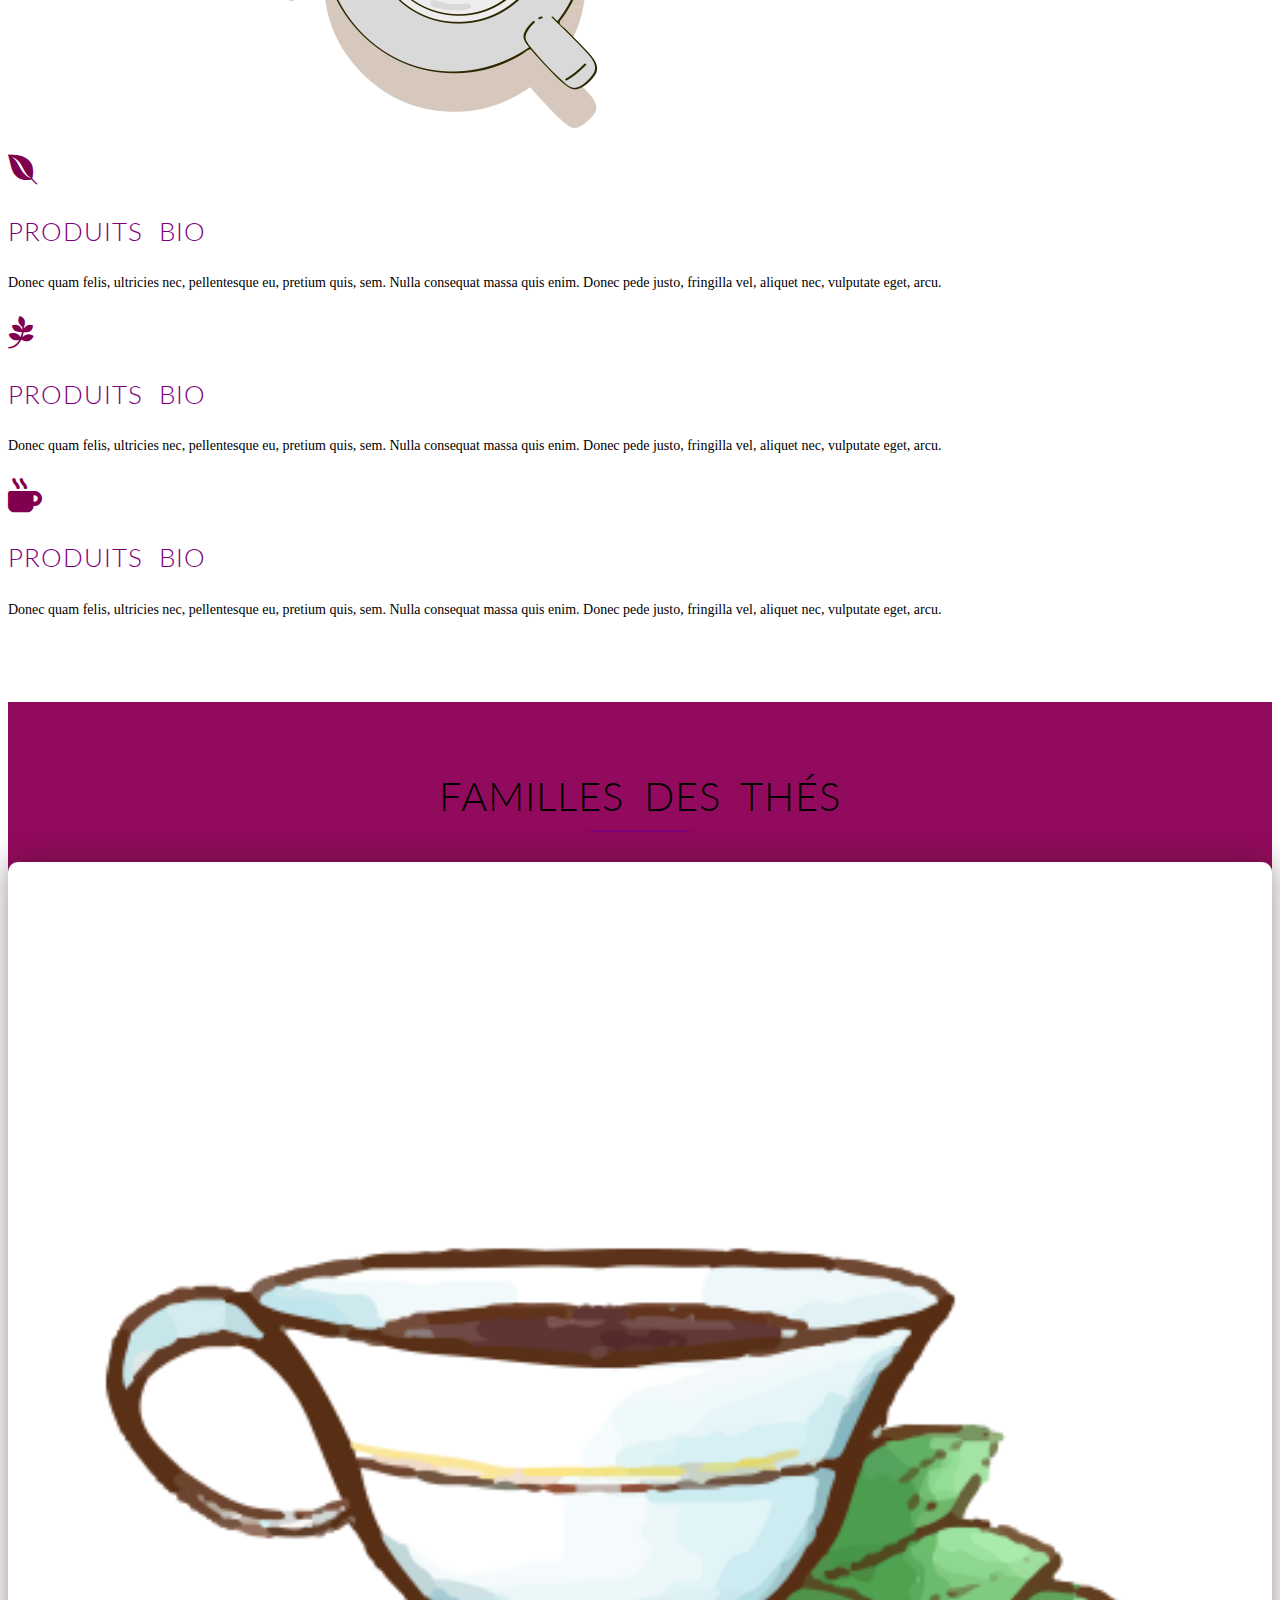
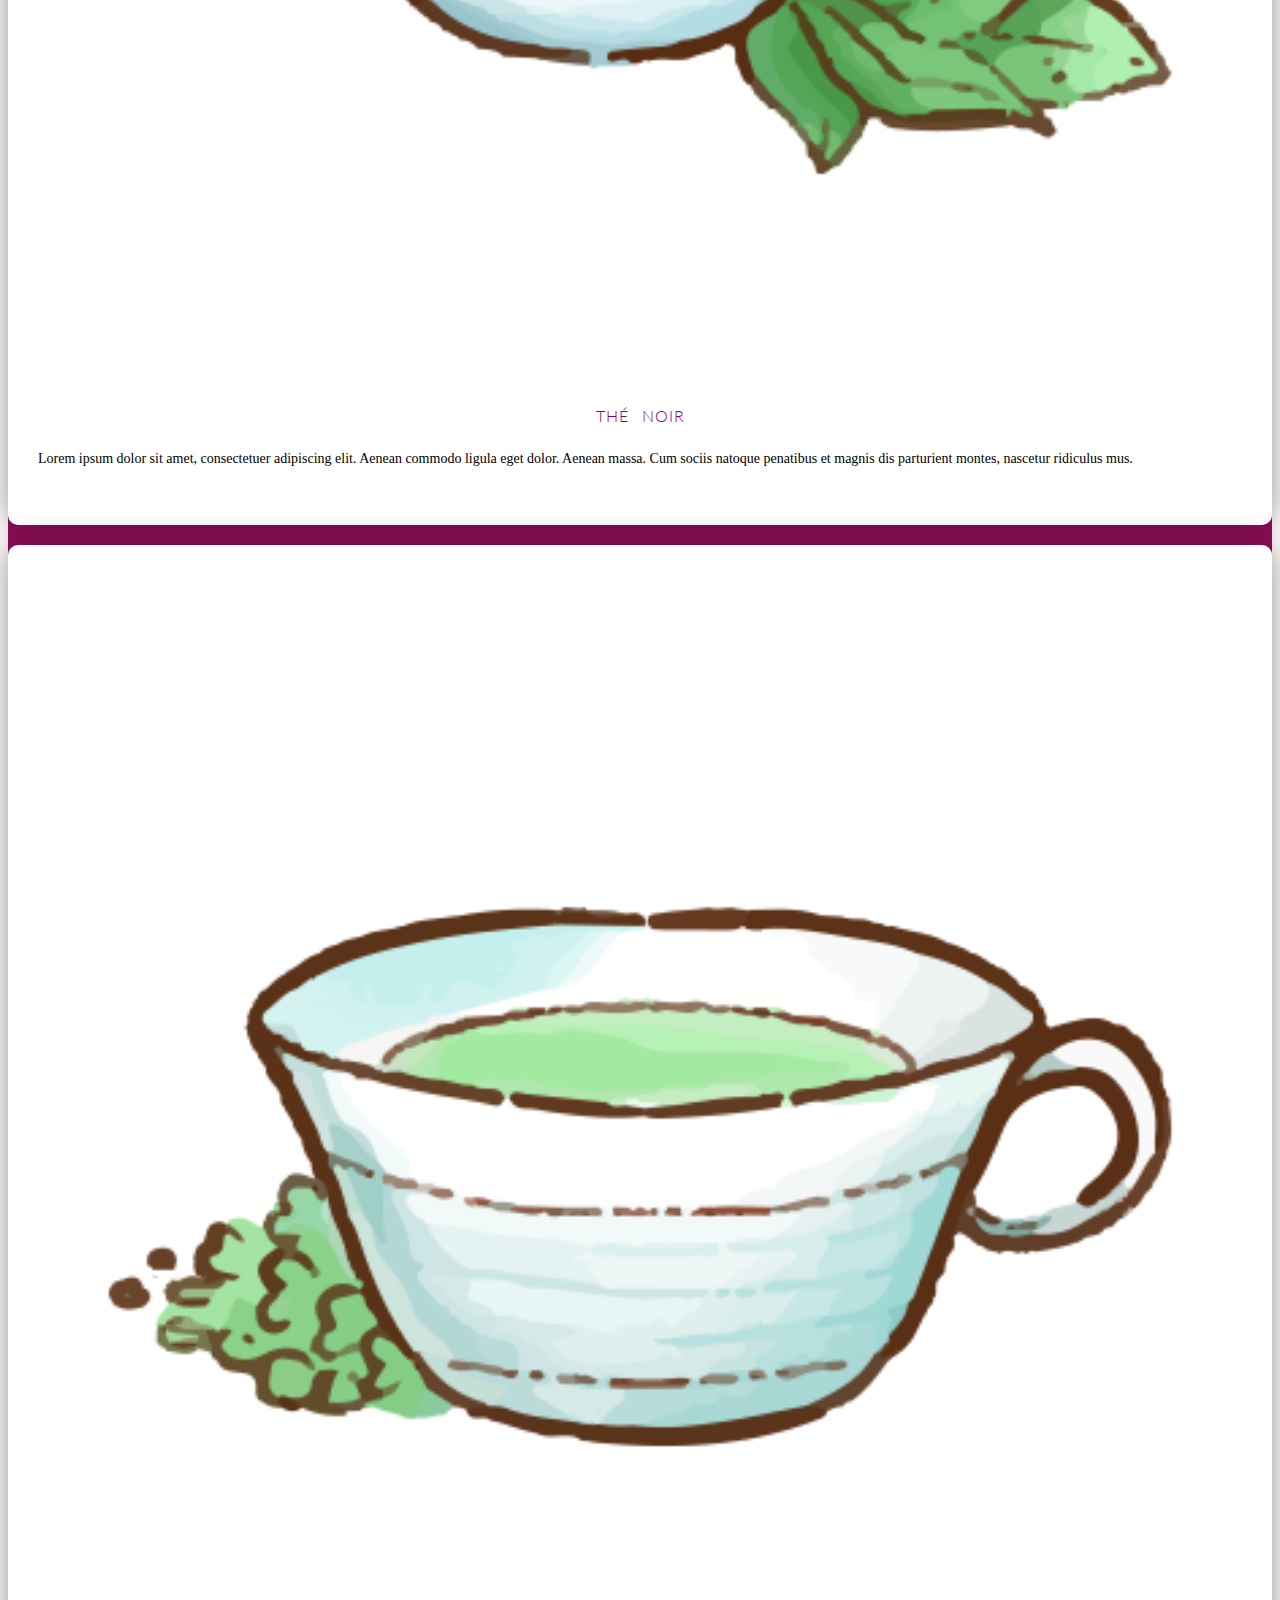
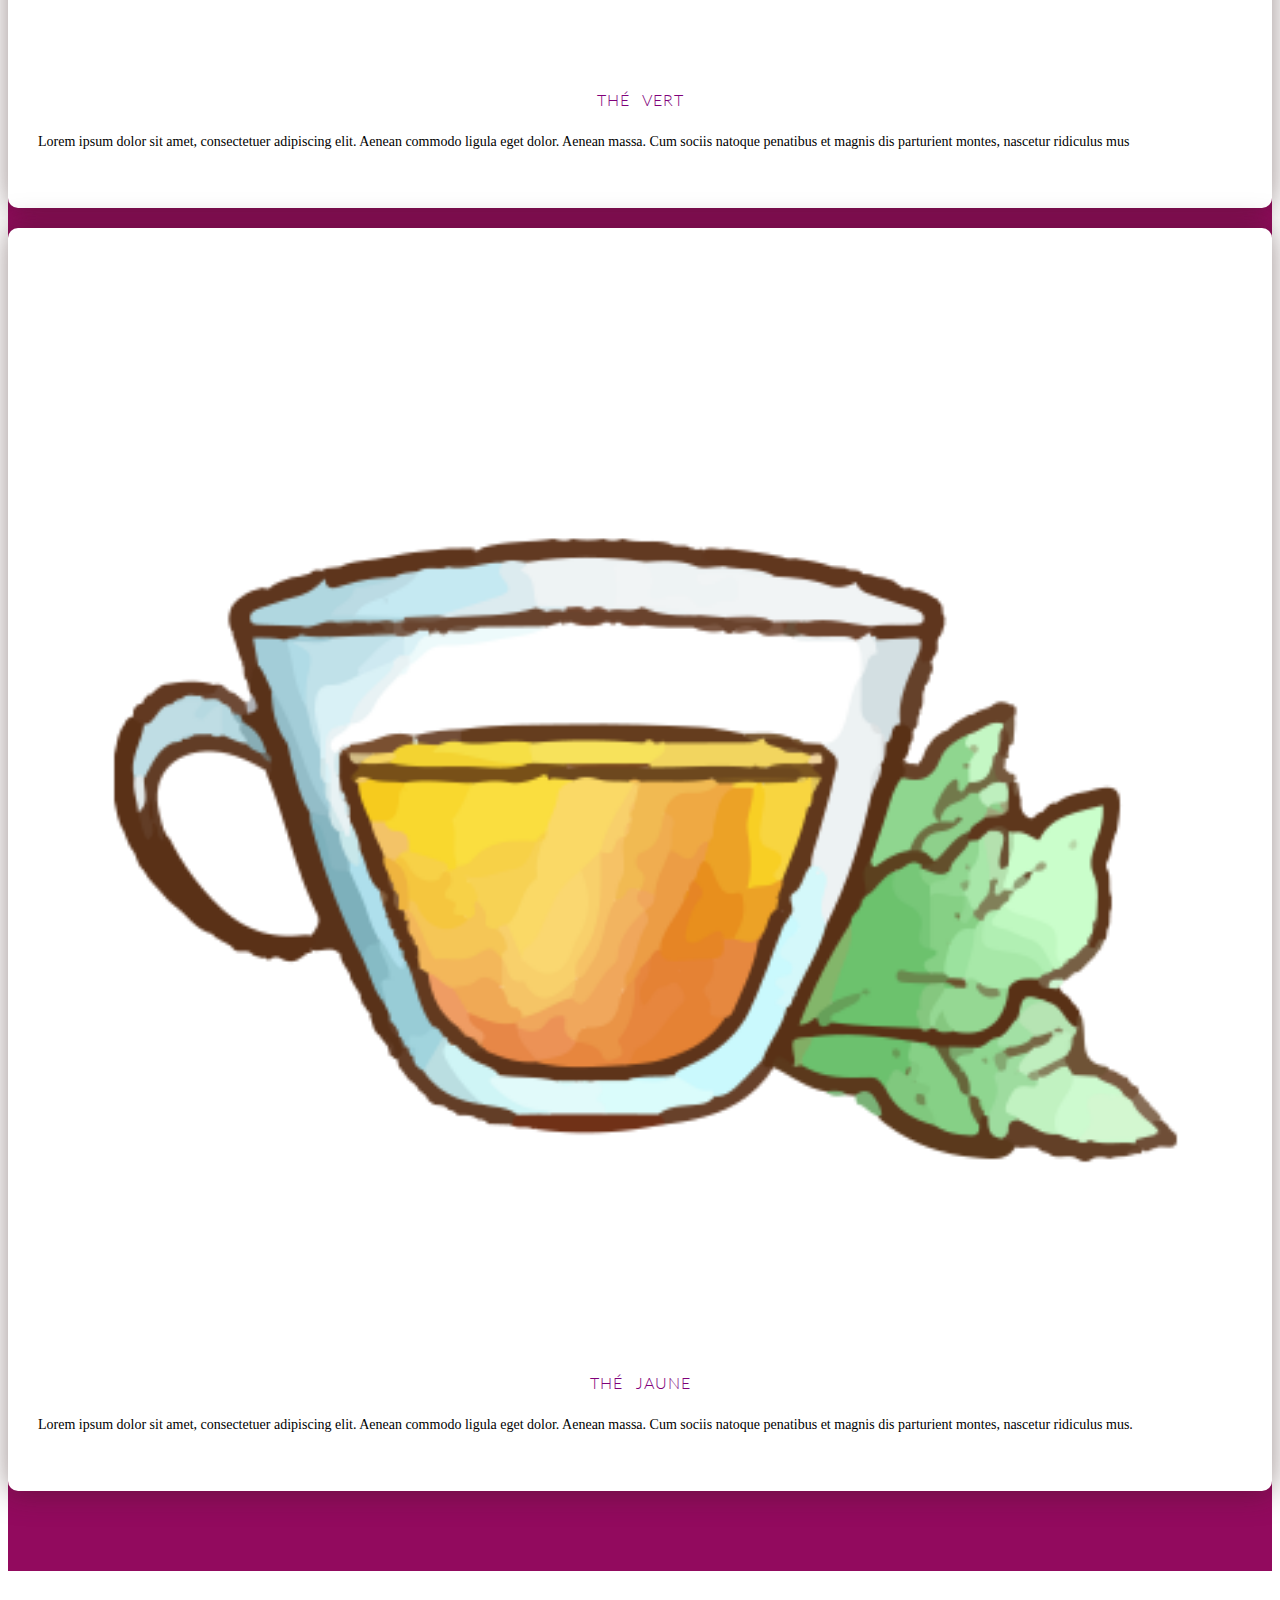
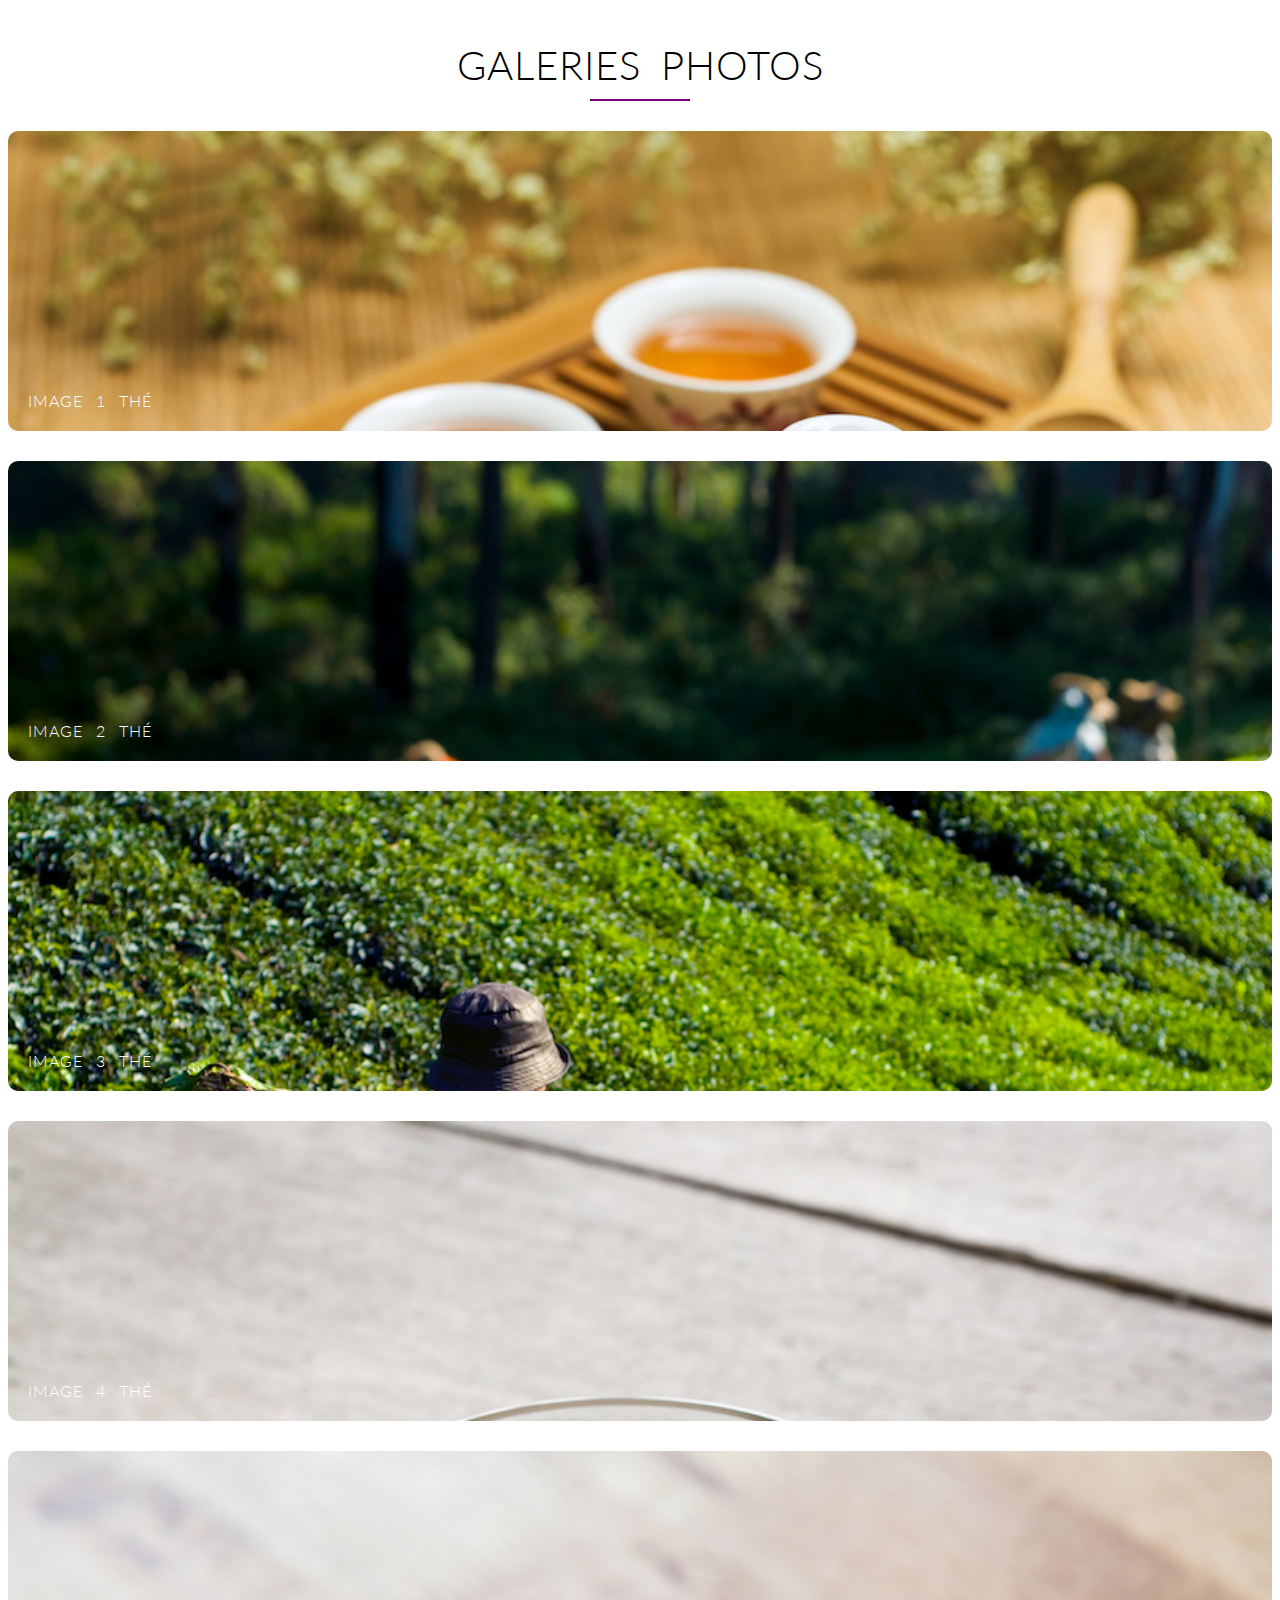
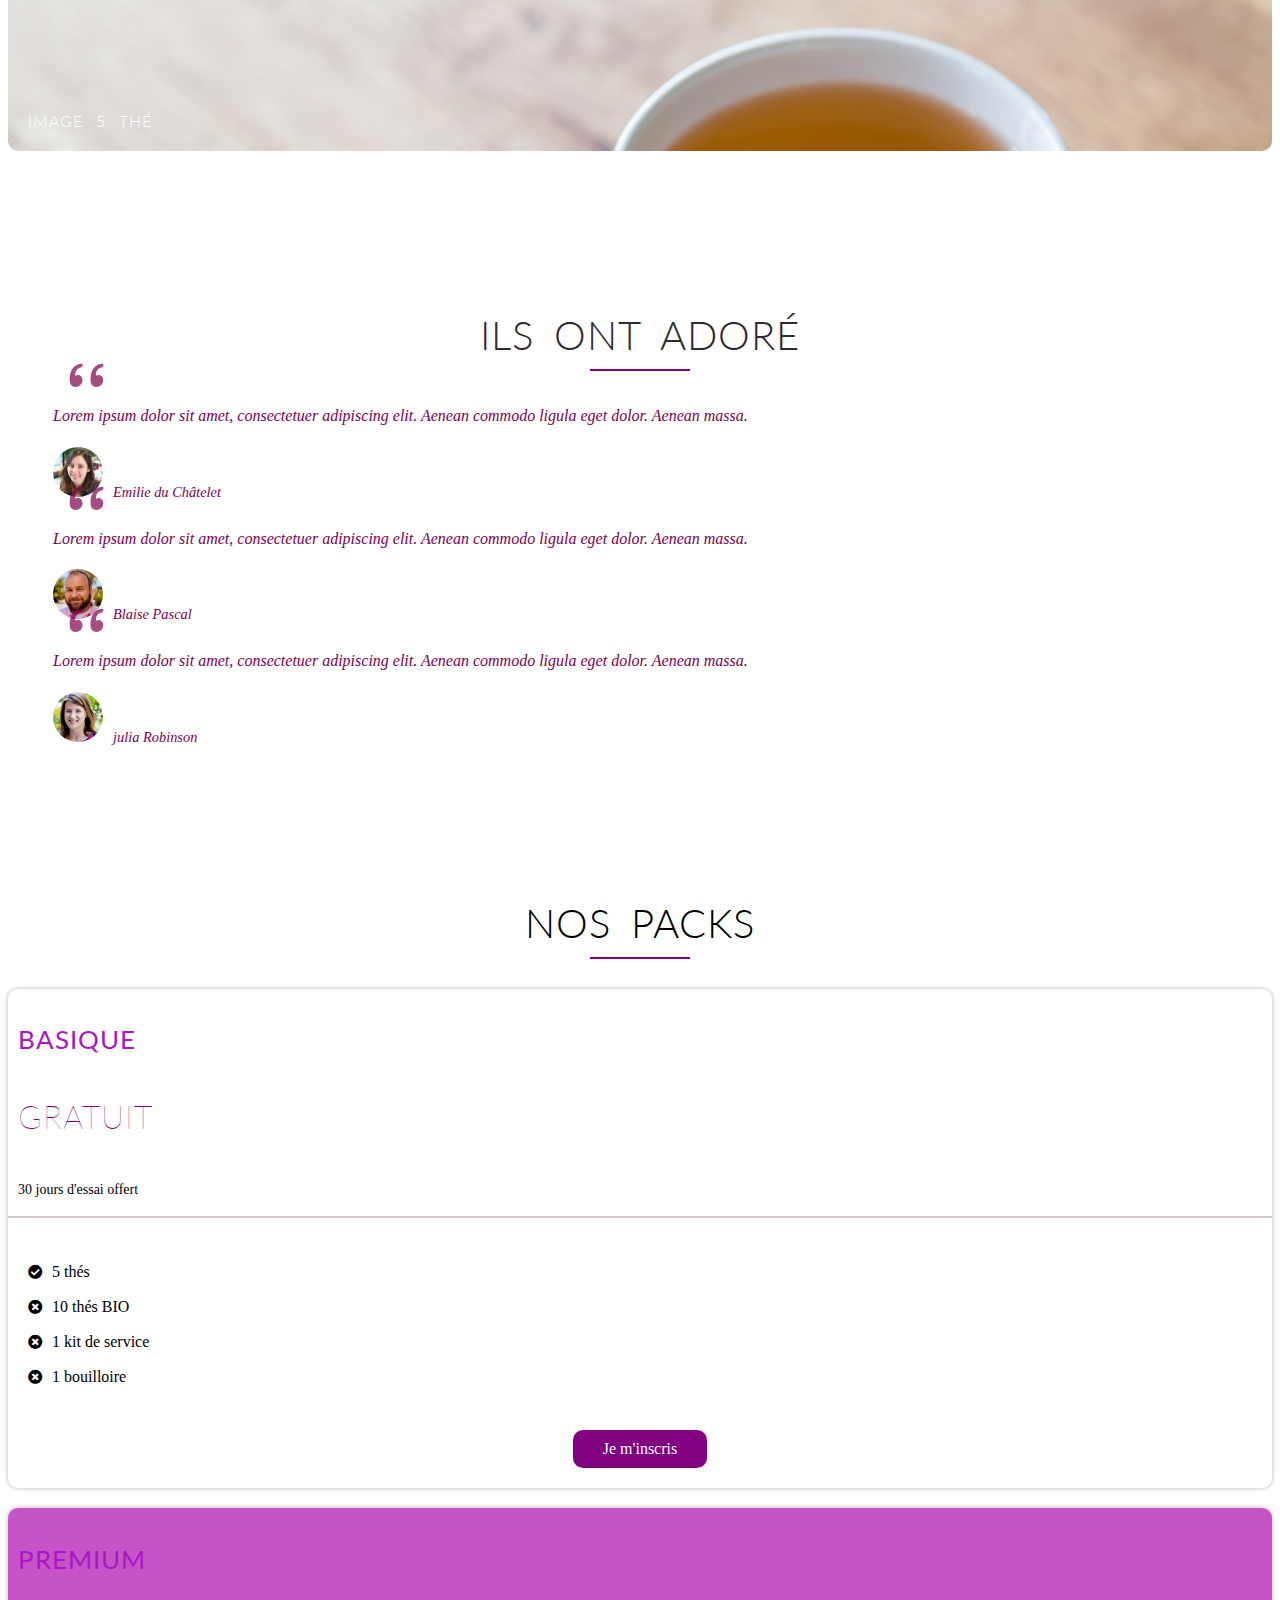
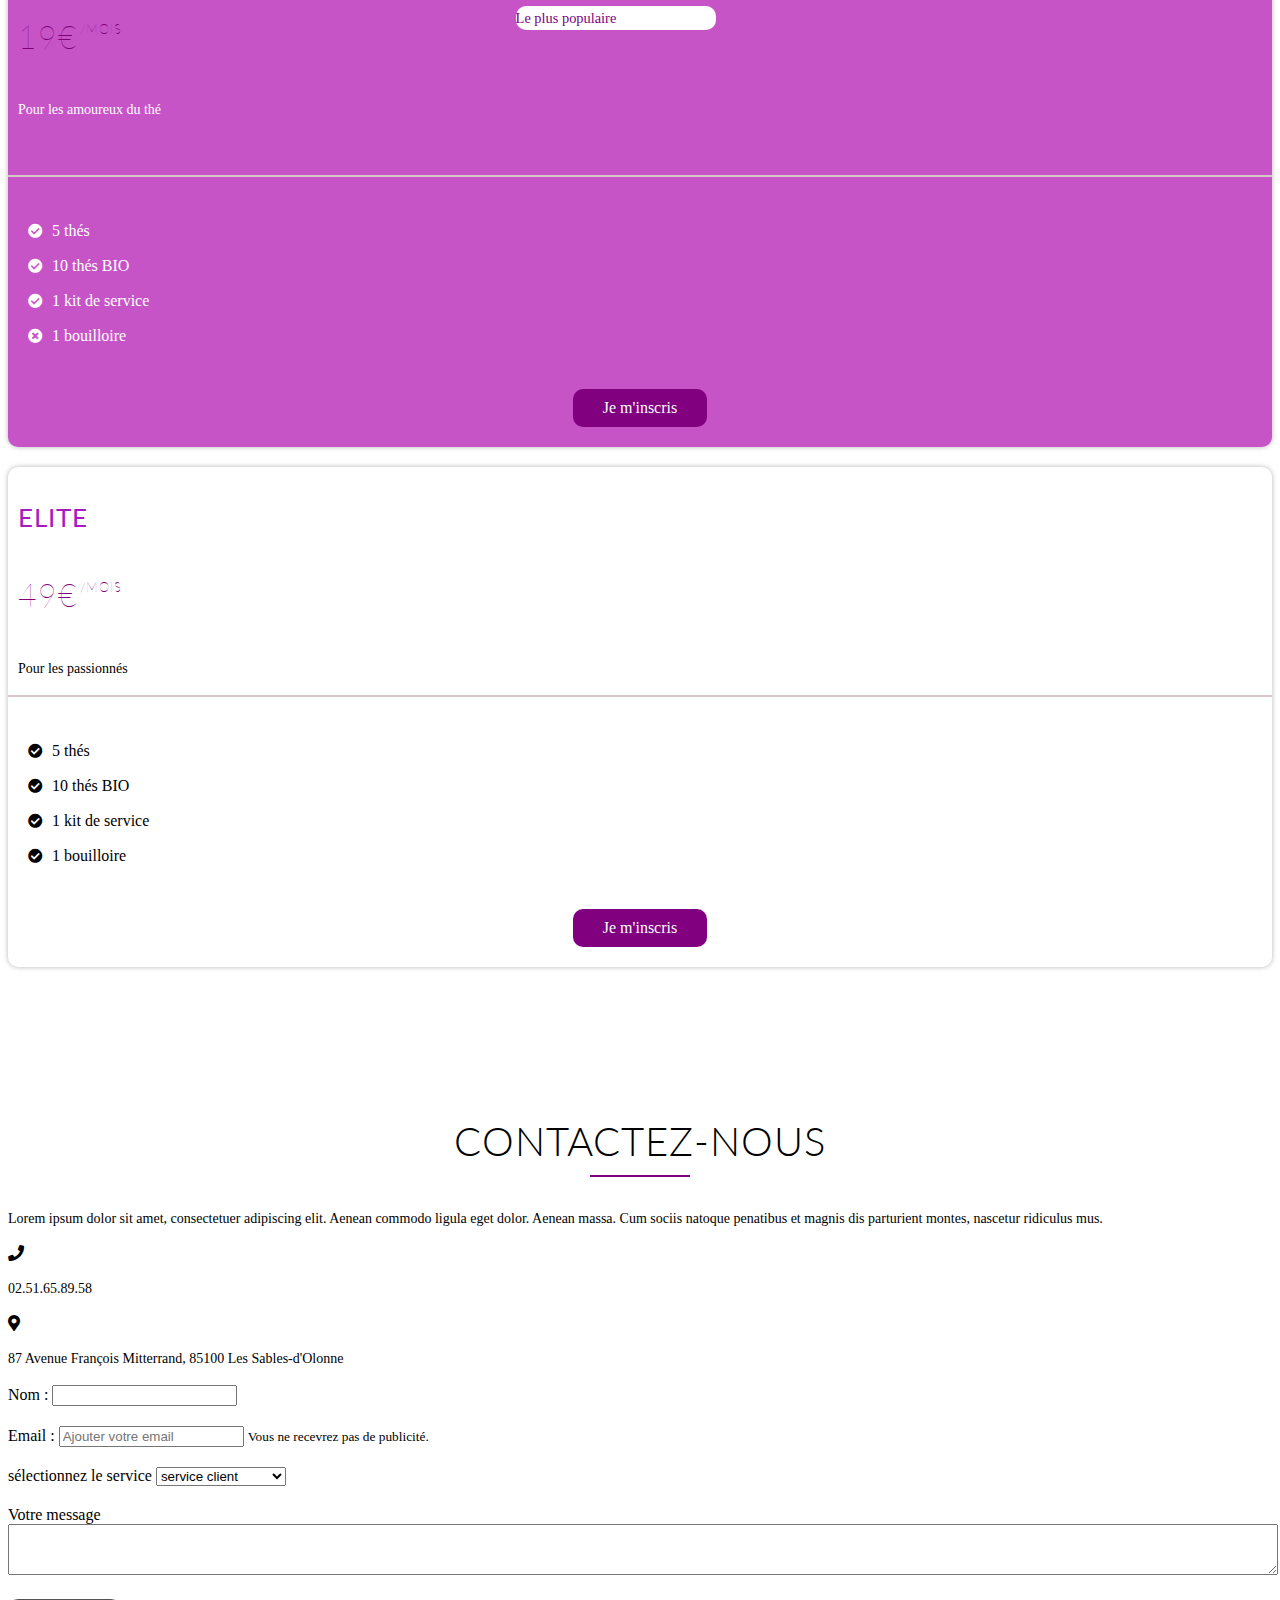
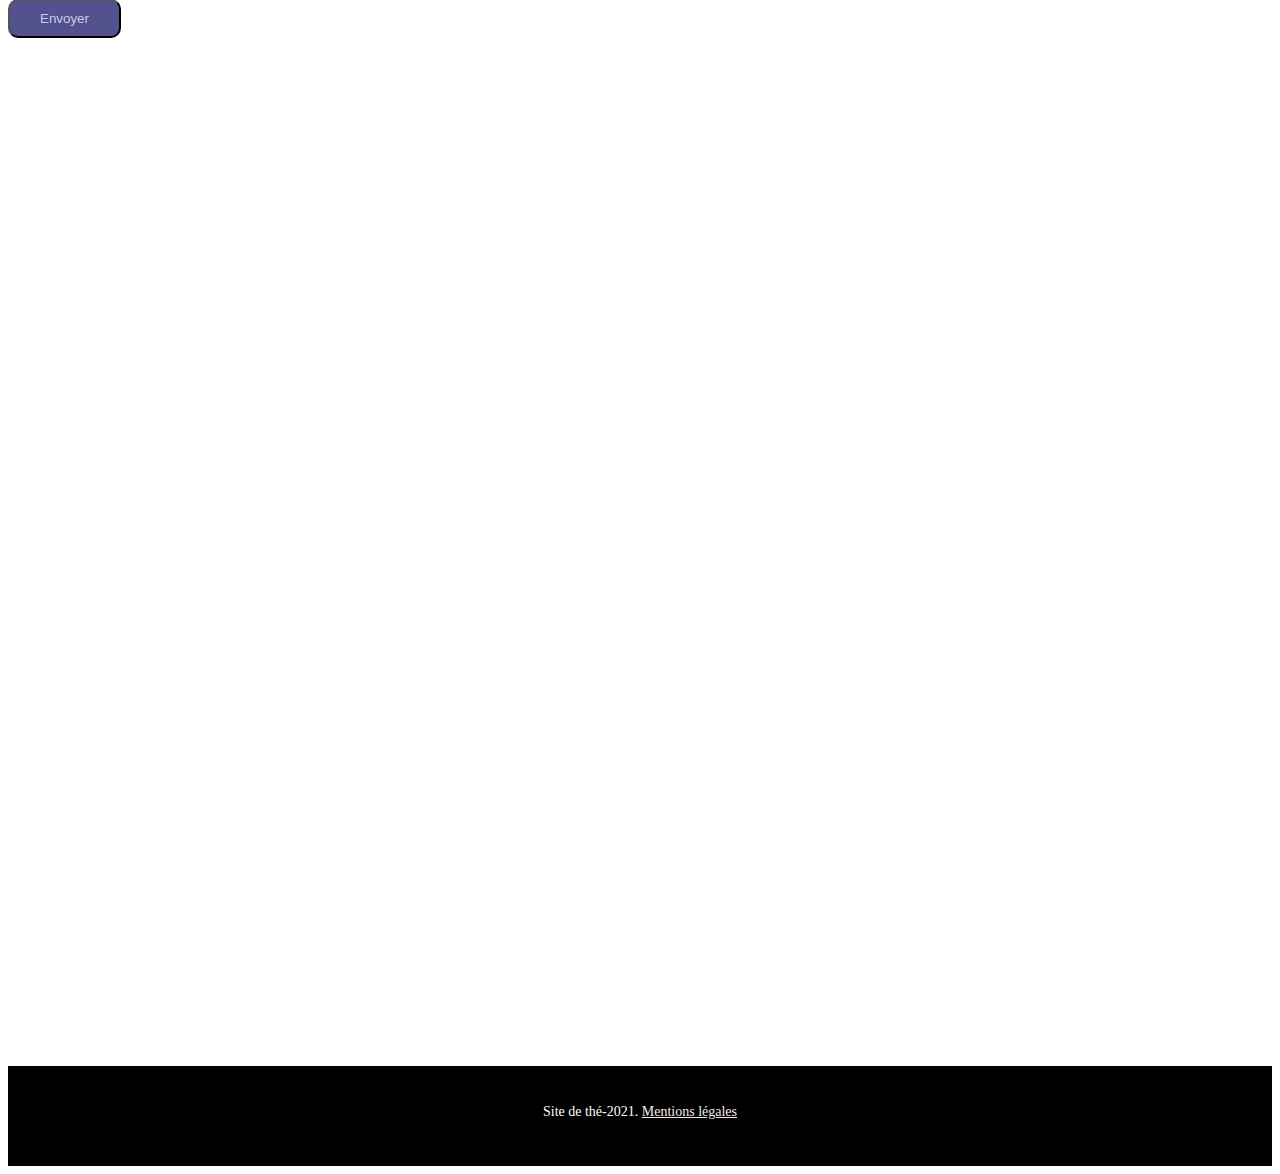
==== commit a90761c0: "responsive et correction menu" ====
--- a/index.html
+++ b/index.html
@@ -3,6 +3,17 @@
 <html>
 
 <head>
+    <!-- Hotjar Tracking Code for https://marianne-85.github.io/cours-html-css-boots -->
+<script>
+    (function(h,o,t,j,a,r){
+        h.hj=h.hj||function(){(h.hj.q=h.hj.q||[]).push(arguments)};
+        h._hjSettings={hjid:2272793,hjsv:6};
+        a=o.getElementsByTagName('head')[0];
+        r=o.createElement('script');r.async=1;
+        r.src=t+h._hjSettings.hjid+j+h._hjSettings.hjsv;
+        a.appendChild(r);
+    })(window,document,'https://static.hotjar.com/c/hotjar-','.js?sv=');
+</script>
     <title>Mon blog </title>
     <meta charset="utf-8">
     <meta name="viewport" content="width=device-width,initial-scale=1">
@@ -17,9 +28,7 @@
     <link rel="preconnect" href="https://fonts.gstatic.com">
     <link href="https://fonts.googleapis.com/css2?family=Sanchez:ital@1&display=swap" rel="stylesheet">     
     <!--style-->
-    <script src="https://cdn.jsdelivr.net/npm/bootstrap@5.0.0-beta2/dist/js/bootstrap.bundle.min.js"
-        integrity="sha384-b5kHyXgcpbZJO/tY9Ul7kGkf1S0CWuKcCD38l8YkeH8z8QjE0GmW1gYU5S9FOnJ0" crossorigin="anonymous">
-    </script>
+
     <link href="https://cdn.jsdelivr.net/npm/bootstrap@5.0.0-beta2/dist/css/bootstrap.min.css" rel="stylesheet"
         integrity="sha384-BmbxuPwQa2lc/FVzBcNJ7UAyJxM6wuqIj61tLrc4wSX0szH/Ev+nYRRuWlolflfl" crossorigin="anonymous">
     <link rel="stylesheet" href="ressources/css/style.css">
@@ -42,32 +51,35 @@
 <body>
     <header>
 
-        <nav class="navbar navbar-expand-md bg-light navbar-light fixed-top">
-            <div class="container">
-                <a class="navbar-brand" href="/">Boutique de Thé</a>
-                
-                <button class="navbar-toggler"
-                        type="button"
-                        data-toggle="collapse"
-                        data-target="#monMenu"
-                        aria-controls="monMenu"
-                        aria-label="Menu pour mobile"
-                >
-                <span class="navbar-toggler-icon"></span>
-
-                </button>
-                
-                    <div class="collapse navbar-collapse" id="monMenu">
-                        <div class="navbar-nav ml-auto">
-                            <a class="nav-item nav-link" href="/">Qui sommes-nous</a>
-                            <a class="nav-item nav-link" href="#nosproduits">Nos produits</a>
-                            <a class="nav-item nav-link" href="#nosphotos">Photos</a>
-                            <a class="nav-item nav-link" href="#nospacks">Nos packs</a>
-                            <a class="nav-item nav-link" href="#contact">Contact</a>
-                        </div>
-                    </div>
-            </div>
-        </nav>
+    <nav class="navbar navbar-expand-lg navbar-light bg-light fixed-top">
+        <div class="container-fluid">
+            <a class="navbar-brand" href="/">Boutique de Thé</a>
+       
+            <button
+                class="navbar-toggler"
+                type="button"
+                data-bs-toggle="collapse"
+                data-bs-target="#monMenu"
+                aria-controls="monMenu"
+                aria-expanded="false"
+                aria-label="Mon menu"
+            >
+
+            <span class="navbar-toggler-icon"></span>
+
+            </button>
+            
+                <div class="collapse navbar-collapse" id="monMenu">
+                    <div class="navbar-nav">
+                        <a class="nav-item nav-link" href="/">Qui sommes-nous</a>
+                        <a class="nav-item nav-link" href="#nosproduits">Nos produits</a>
+                        <a class="nav-item nav-link" href="#nosphotos">Photos</a>
+                        <a class="nav-item nav-link" href="#nospacks">Nos packs</a>
+                        <a class="nav-item nav-link" href="#contact">Contact</a>
+                    </div>
+                </div>
+        </div>
+    </nav>
 
 
         <div class="container">
@@ -188,6 +200,8 @@
             </div>
         </div>
     </section>
+
+
     <!--GALERIES PHOTOS
 =========================================== -->
     <section id="nosphotos">
@@ -475,6 +489,8 @@
 
 </section>
 
+
+
 <footer>
     <div class="copyright">
 <p>Site de thé-2021. <a href="/">Mentions légales</a></p>
@@ -484,8 +500,6 @@
                 <=========================================== -->
 
     <script src="https://cdn.jsdelivr.net/npm/bootstrap@5.0.0-beta2/dist/js/bootstrap.bundle.min.js" integrity="sha384-b5kHyXgcpbZJO/tY9Ul7kGkf1S0CWuKcCD38l8YkeH8z8QjE0GmW1gYU5S9FOnJ0" crossorigin="anonymous"></script>
-    <script src="https://cdn.jsdelivr.net/npm/@popperjs/core@2.6.0/dist/umd/popper.min.js" integrity="sha384-KsvD1yqQ1/1+IA7gi3P0tyJcT3vR+NdBTt13hSJ2lnve8agRGXTTyNaBYmCR/Nwi" crossorigin="anonymous"></script>
-    <script src="https://cdn.jsdelivr.net/npm/bootstrap@5.0.0-beta2/dist/js/bootstrap.min.js" integrity="sha384-nsg8ua9HAw1y0W1btsyWgBklPnCUAFLuTMS2G72MMONqmOymq585AcH49TLBQObG" crossorigin="anonymous"></script>
 
 
 </body>
--- a/ressources/css/style.css
+++ b/ressources/css/style.css
@@ -332,6 +332,7 @@
     color: purple;
     border-radius: 10px; 
     font-size: 90%;
+    width: 200px;
 }
 
 .pack-title{
@@ -377,6 +378,26 @@
     color: rgba(211, 214, 236, 0.952);
     
 }
+
+.map{
+    position: relative ;
+    padding-bottom: 75%;
+    height: 0;
+    overflow: hidden;
+}
+
+.map iframe{
+    position: absolute;
+    top: 0;
+    left: 0;
+    width: 100%;
+    height: 100%;
+}
+
+
+/* FOOTER
+============================================*/
+
 footer{
     background-color: black;
     color: #fff;
@@ -390,3 +411,5 @@
 .copyright a{
     color: rgb(241, 233, 233);
 }
+
+
